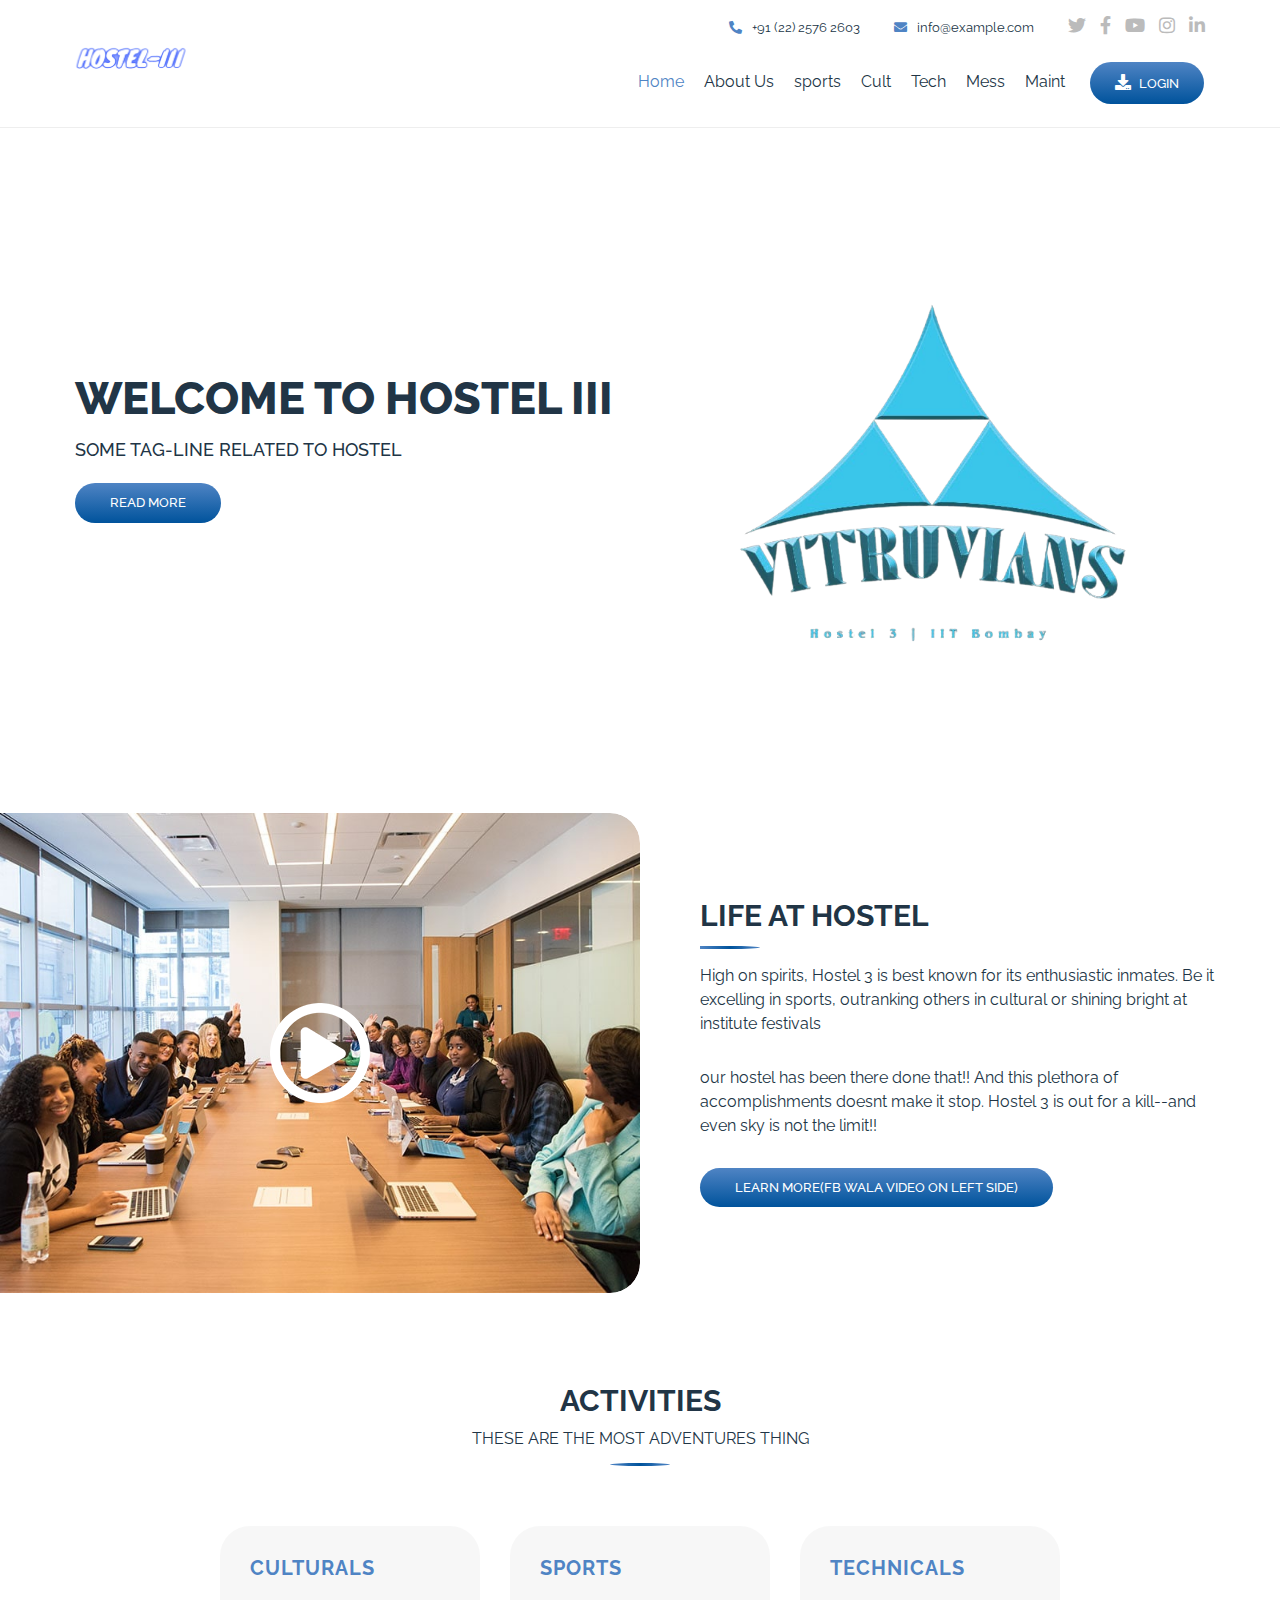
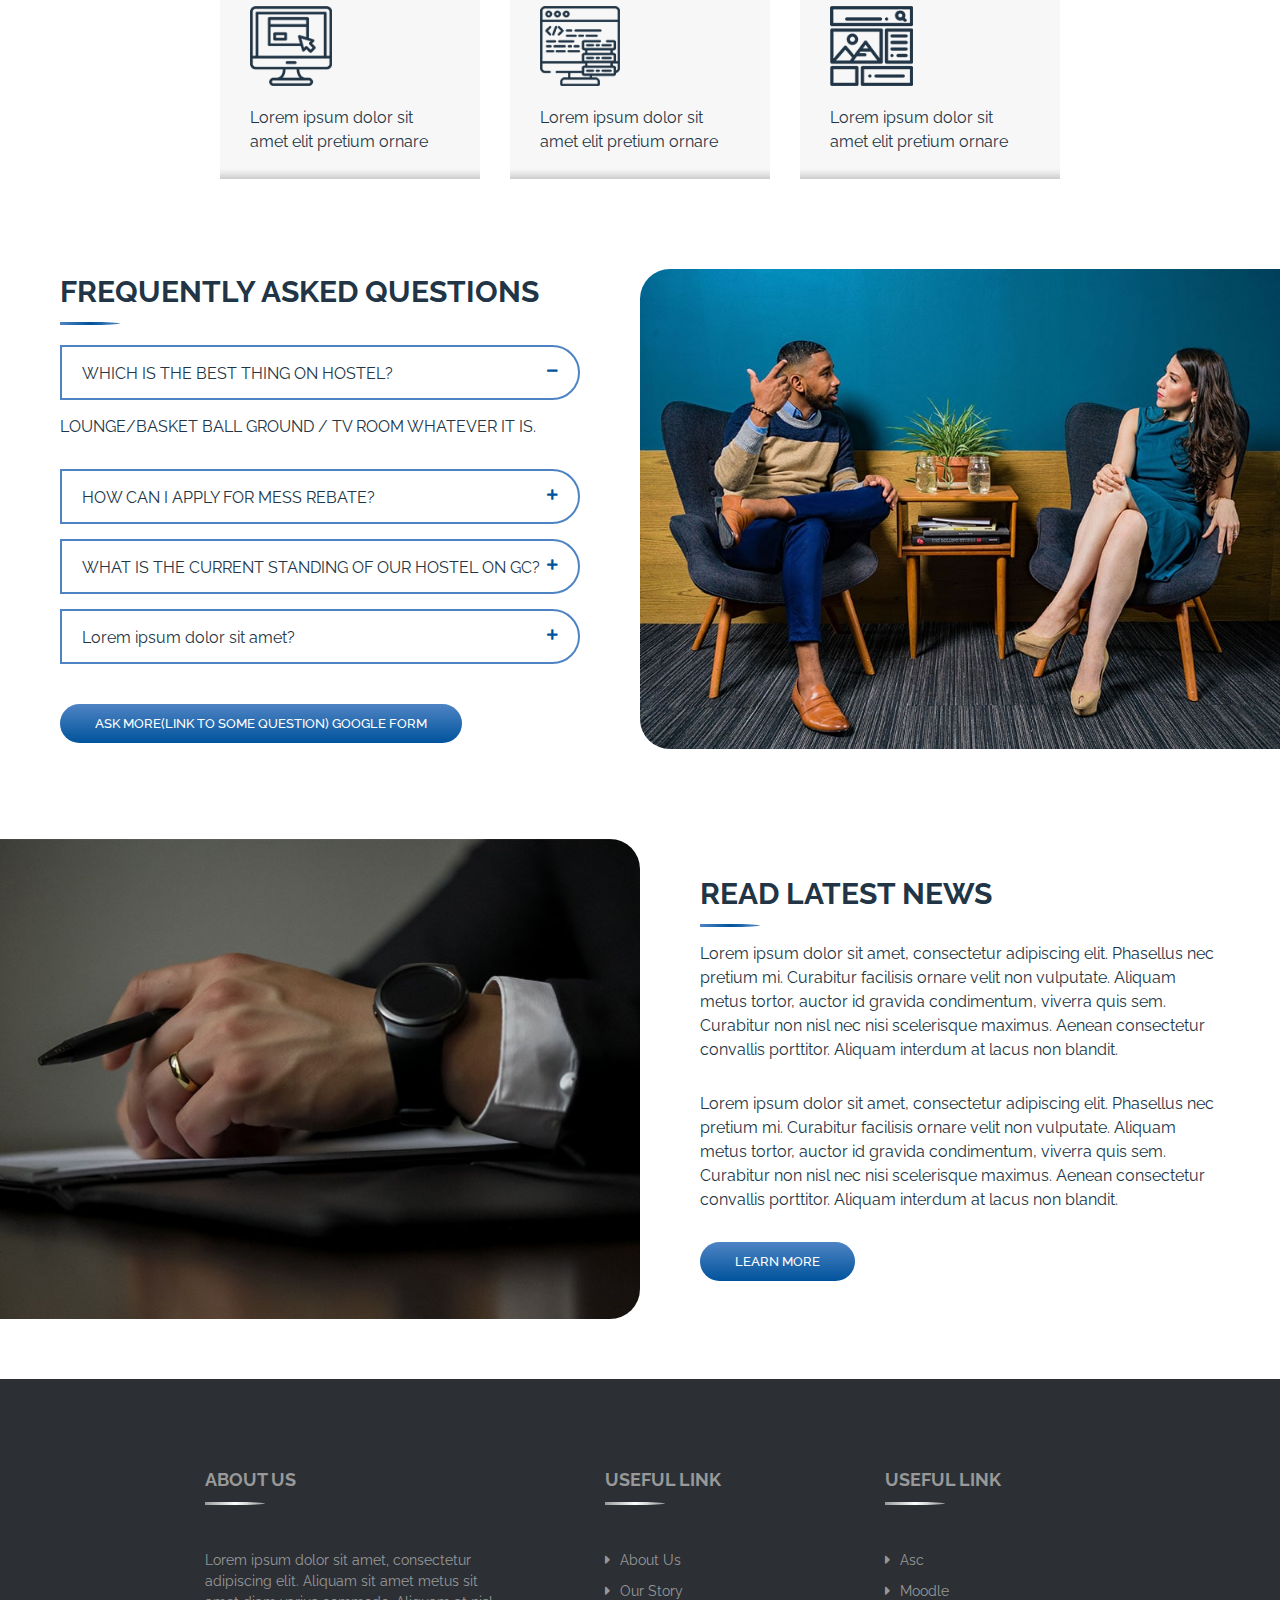
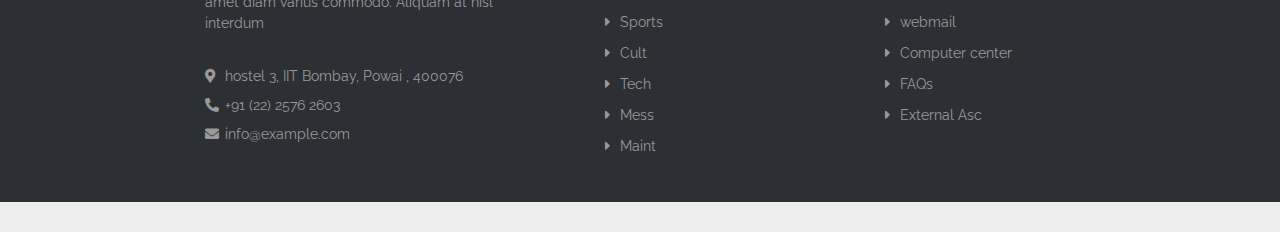
==== index.html @ 1cf7c374 "home+about+tech" ====
<!DOCTYPE html>
<html lang="en">
    <head>
        <meta charset="utf-8">
        <title>HOSTEL 3</title>
        <meta content="width=device-width, initial-scale=1.0" name="viewport">
        <meta content="Bootstrap Agency Template" name="keywords">
        <meta content="Bootstrap Agency Template" name="description">

        <!-- Favicon -->
        <link href="img/favicon.ico" rel="icon">

        <!-- Google Font -->
        <link href="https://fonts.googleapis.com/css2?family=Raleway:wght@100;200;300;400;500;600;700;800;900&display=swap" rel="stylesheet"> 
        
        <!-- CSS Libraries -->
        <link href="https://stackpath.bootstrapcdn.com/bootstrap/4.4.1/css/bootstrap.min.css" rel="stylesheet">
        <link href="https://cdnjs.cloudflare.com/ajax/libs/font-awesome/5.10.0/css/all.min.css" rel="stylesheet">
        <link href="lib/slick/slick.css" rel="stylesheet">
        <link href="libs/slick/slick-theme.css" rel="stylesheet">
        <link href="lib/lightbox/css/lightbox.min.css" rel="stylesheet">

        <!-- Template Stylesheet -->
        <link href="css/style.css" rel="stylesheet">
    </head>

    <body>
        <div class="wrapper">
            <!-- Header Start -->
            <div class="header">
                <div class="container-fluid">
                    <div class="row align-items-center">
                        <div class="col-lg-2">
                            <div class="brand">
                                <a href="index.html">
                                    <img src="img/logo1.png"  alt="Logo">
                                </a>
                            </div>
                        </div>
                        <div class="col-lg-10">
                            <div class="topbar">
                                <div class="topbar-col">
                                    <a href="tel:+012 345 67890"><i class="fa fa-phone-alt"></i>+91 (22) 2576 2603</a>
                                </div>
                                <div class="topbar-col">
                                    <a href="mailto:info@example.com"><i class="fa fa-envelope"></i>info@example.com</a>
                                </div>
                                <div class="topbar-col">
                                    <div class="topbar-social">
                                        <a href=""><i class="fab fa-twitter"></i></a>
                                        <a href=""><i class="fab fa-facebook-f"></i></a>
                                        <a href=""><i class="fab fa-youtube"></i></a>
                                        <a href=""><i class="fab fa-instagram"></i></a>
                                        <a href=""><i class="fab fa-linkedin-in"></i></a>
                                    </div>
                                </div>
                            </div>
                            <div class="navbar navbar-expand-lg bg-light navbar-light">
                                <a href="#" class="navbar-brand">MENU</a>
                                <button type="button" class="navbar-toggler" data-toggle="collapse" data-target="#navbarCollapse">
                                    <span class="navbar-toggler-icon"></span>
                                </button>

                                <div class="collapse navbar-collapse justify-content-between" id="navbarCollapse">
                                    <div class="navbar-nav ml-auto">
                                        <a href="index.html" class="nav-item nav-link active">Home</a>
                                        <a href="about.html" class="nav-item nav-link">About Us</a>
                                        <a href="#" class="nav-item nav-link">sports</a>
                                        <a href="#" class="nav-item nav-link">Cult</a>
                                        <a href="tech.html" class="nav-item nav-link">Tech</a>
                                        <a href="#" class="nav-item nav-link">Mess</a>
                                        <a href="#" class="nav-item nav-link">Maint</a>
                                        <a href="#" class="btn"><i class="fa fa-download"></i>Login </a>
                                    </div>
                                </div>
                            </div>
                        </div>
                    </div>
                </div>
            </div>
            <!-- Header End -->


            <!-- Hero Start -->
            <div class="hero">
                <div class="container-fluid">
                    <div class="row align-items-center">
                        <div class="col-md-6">
                            <h2>WELCOME TO HOSTEL III</h2>
                            <!-- <h2>span>HTML5</span VITRUBIANS</h2> -->
                            <p>SOME TAG-LINE RELATED TO  HOSTEL</p>
                            <a class="btn" href="https://htmlcodex.com/bootstrap-agency-template">READ MORE</a>
                        </div>
                        <div class="col-md-6">
                            <img src="img/H3-logo-removebg.png" alt="Image">
                        </div>
                    </div>
                </div>
            </div>
            <!-- Hero End -->
            
            <!-- About Start -->
            <div class="about">
                <div class="container-fluid">
                    <div class="row align-items-center">
                        <div class="col-md-6">
                            <div id="video-section">
                                <div class="youtube-player" data-id="jssO8-5qmag"></div>
                                
                                <script>
                                    document.addEventListener("DOMContentLoaded",
                                        function() {
                                            var div, n,
                                                v = document.getElementsByClassName("youtube-player");
                                            for (n = 0; n < v.length; n++) {
                                                div = document.createElement("div");
                                                div.setAttribute("data-id", v[n].dataset.id);
                                                div.innerHTML = labnolThumb(v[n].dataset.id);
                                                div.onclick = labnolIframe;
                                                v[n].appendChild(div);
                                            }
                                        });

                                    function labnolThumb(id) {
                                        var thumb = '<img src="img/poster.jpg">',
                                            play = '<div class="play"></div>';
                                        return thumb.replace("ID", id) + play;
                                    }

                                    function labnolIframe() {
                                        var iframe = document.createElement("iframe");
                                        var embed = "https://www.youtube.com/embed/ID?autoplay=1";
                                        iframe.setAttribute("src", embed.replace("ID", this.dataset.id));
                                        iframe.setAttribute("frameborder", "0");
                                        iframe.setAttribute("allowfullscreen", "1");
                                        this.parentNode.replaceChild(iframe, this);
                                    }
                                </script>
                            </div>
                        </div>
                        <div class="col-md-6">
                            <h2 class="section-title">LIFE AT HOSTEL </h2>
                            <p>
                                High on spirits, Hostel 3 is best known for its enthusiastic inmates. Be it excelling in sports, outranking others in cultural or shining bright at institute festivals<!-- Lorem ipsum dolor sit amet, consectetur adipiscing elit. Phasellus nec pretium mi. Curabitur facilisis ornare velit non vulputate. Aliquam metus tortor, auctor id gravida condimentum, viverra quis sem. Curabitur non nisl nec nisi scelerisque maximus. Aenean consectetur convallis porttitor. Aliquam interdum at lacus non blandit. -->
                            </p>
                            <p>
                                our hostel has been there done that!! And this plethora of accomplishments doesnt make it stop. Hostel 3 is out for a kill--and even sky is not the limit!!
                            </p>
                            <a class="btn" href="">Learn More(fb wala video on left side)</a>
                        </div>
                    </div>
                </div>
            </div>
            <!-- About End -->


            <!-- Service Start -->
            <div class="service">
                <div class="container-fluid">
                    <div class="section-header">
                        <h2>ACTIVITIES</h2>
                        <p>THESE ARE THE MOST ADVENTURES THING </p>
                    </div>
                    <div class="row" style="justify-content:center;">
                        <div class="col-lg-3 col-md-6">
                            <div class="service-item">
                                <h3><a href ="#">CULTURALS</a></h3>
                                <img src="img/icon-service-1.png" alt="Service">
                                <p>Lorem ipsum dolor sit amet elit pretium ornare</p>
                            </div>
                        </div>
                        <div class="col-lg-3 col-md-6">
                            <div class="service-item">
                                <h3><a href ="#">SPORTS</a></h3>
                                <img src="img/icon-service-2.png" alt="Service">
                                <p>Lorem ipsum dolor sit amet elit pretium ornare</p>
                            </div>
                        </div>
                        <div class="col-lg-3 col-md-6">
                            <div class="service-item">
                                <h3><a href ="tech.html">TECHNICALS</a></h3>
                                <img src="img/icon-service-3.png" alt="Service">
                                <p>Lorem ipsum dolor sit amet elit pretium ornare</p>
                            </div>
                        </div>
                        <!-- <div class="col-lg-3 col-md-6">
                            <div class="service-item">
                                <h3>Programming</h3>
                                <img src="img/icon-service-4.png" alt="Service">
                                <p>Lorem ipsum dolor sit amet elit pretium ornare</p>
                            </div>
                        </div>
                        <div class="col-lg-3 col-md-6">
                            <div class="service-item">
                                <h3>Graphic Design</h3>
                                <img src="img/icon-service-5.png" alt="Service">
                                <p>Lorem ipsum dolor sit amet elit pretium ornare</p>
                            </div>
                        </div>
                        <div class="col-lg-3 col-md-6">
                            <div class="service-item">
                                <h3>Video Editing</h3>
                                <img src="img/icon-service-6.png" alt="Service">
                                <p>Lorem ipsum dolor sit amet elit pretium ornare</p>
                            </div>
                        </div>
                        <div class="col-lg-3 col-md-6">
                            <div class="service-item">
                                <h3>SEO</h3>
                                <img src="img/icon-service-7.png" alt="Service">
                                <p>Lorem ipsum dolor sit amet elit pretium ornare</p>
                            </div>
                        </div>
                        <div class="col-lg-3 col-md-6">
                            <div class="service-item">
                                <h3>Online Marketing</h3>
                                <img src="img/icon-service-8.png" alt="Service">
                                <p>Lorem ipsum dolor sit amet elit pretium ornare</p>
                            </div>
                        </div> -->
                    </div>
                </div>
            </div>
            <!-- Service End -->


            <!-- FAQs Start -->
            <div class="faqs">
                <div class="container-fluid">
                    <div class="row align-items-center">
                        <div class="col-md-6">
                            <h2 class="section-title">Frequently Asked Questions</h2>
                            <div id="accordion">
                                <div class="card">
                                    <div class="card-header">
                                        <a class="card-link collapsed" data-toggle="collapse" href="#collapseOne" aria-expanded="true">
                                            WHICH IS THE BEST THING ON HOSTEL?
                                        </a>
                                    </div>
                                    <div id="collapseOne" class="collapse show" data-parent="#accordion">
                                        <div class="card-body">
                                            LOUNGE/BASKET BALL GROUND / TV ROOM WHATEVER IT IS.
                                        </div>
                                    </div>
                                </div>
                                <div class="card">
                                    <div class="card-header">
                                        <a class="card-link" data-toggle="collapse" href="#collapseTwo">
                                            HOW CAN I APPLY FOR MESS REBATE?
                                        </a>
                                    </div>
                                    <div id="collapseTwo" class="collapse" data-parent="#accordion">
                                        <div class="card-body">
                                            GO TO THE MESS REBATE PORTAL ON THE TOP RIGHT TAB RIGHT..... .
                                        </div>
                                    </div>
                                </div>
                                <div class="card">
                                    <div class="card-header">
                                        <a class="card-link" data-toggle="collapse" href="#collapseThree">
                                            WHAT IS THE CURRENT STANDING OF OUR HOSTEL ON GC?
                                        </a>
                                    </div>
                                    <div id="collapseThree" class="collapse" data-parent="#accordion">
                                        <div class="card-body">
                                            OBVIOUSLY, 1ST XD (HOPE SO)
                                        </div>
                                    </div>
                                </div>
                                <div class="card">
                                    <div class="card-header">
                                        <a class="card-link" data-toggle="collapse" href="#collapseFour">
                                            Lorem ipsum dolor sit amet?
                                        </a>
                                    </div>
                                    <div id="collapseFour" class="collapse" data-parent="#accordion">
                                        <div class="card-body">
                                            Lorem ipsum dolor sit amet, consectetur adipiscing elit. Phasellus nec pretium mi. Curabitur facilisis ornare velit non.
                                        </div>
                                    </div>
                                </div> 
                            </div>
                            <a class="btn" href="">Ask more(LINK TO SOME QUESTION) GOOGLE FORM</a>
                        </div>
                        <div class="col-md-6">
                            <img src="img/faqs.jpg" alt="Image">
                        </div>
                    </div>
                </div>
            </div>
            <!-- FAQs End -->
             

            <!-- Testimonial Start -->
            <!-- <div class="testimonial">
                <div class="container">
                    <div class="section-header">
                        <h2>Clients Review</h2>
                        <p>Lorem ipsum dolor sit amet, consectetur adipiscing elit. Phasellus nec pretium ornare velit non</p>
                    </div>
                    <div class="row">
                        <div class="col-12">
                            <div class="testimonial-slider-nav">
                                <div class="slider-nav"><img src="img/testimonial-1.jpg" alt="Testimonial"></div>
                                <div class="slider-nav"><img src="img/testimonial-2.jpg" alt="Testimonial"></div>
                                <div class="slider-nav"><img src="img/testimonial-3.jpg" alt="Testimonial"></div>
                                <div class="slider-nav"><img src="img/testimonial-4.jpg" alt="Testimonial"></div>
                                <div class="slider-nav"><img src="img/testimonial-1.jpg" alt="Testimonial"></div>
                                <div class="slider-nav"><img src="img/testimonial-2.jpg" alt="Testimonial"></div>
                                <div class="slider-nav"><img src="img/testimonial-3.jpg" alt="Testimonial"></div>
                                <div class="slider-nav"><img src="img/testimonial-4.jpg" alt="Testimonial"></div>
                            </div>
                        </div>
                    </div>
                    <div class="row">
                        <div class="col-12">
                            <div class="testimonial-slider">
                                <div class="slider-item">
                                    <h3>Customer Name</h3>
                                    <h4>profession</h4>
                                    <p>Lorem ipsum dolor sit amet, consectetur adipiscing elit. Phasellus nec pretium mi. Curabitur facilisis ornare velit non vulputate. Aliquam metus tortor, auctor id gravida condimentum, viverra quis sem. Curabitur non nisl nec nisi scelerisque maximus.</p>
                                </div>
                                <div class="slider-item">
                                    <h3>Customer Name</h3>
                                    <h4>profession</h4>
                                    <p>Lorem ipsum dolor sit amet, consectetur adipiscing elit. Phasellus nec pretium mi. Curabitur facilisis ornare velit non vulputate. Aliquam metus tortor, auctor id gravida condimentum, viverra quis sem. Curabitur non nisl nec nisi scelerisque maximus.</p>
                                </div>
                                <div class="slider-item">
                                    <h3>Customer Name</h3>
                                    <h4>profession</h4>
                                    <p>Lorem ipsum dolor sit amet, consectetur adipiscing elit. Phasellus nec pretium mi. Curabitur facilisis ornare velit non vulputate. Aliquam metus tortor, auctor id gravida condimentum, viverra quis sem. Curabitur non nisl nec nisi scelerisque maximus.</p>
                                </div>
                                <div class="slider-item">
                                    <h3>Customer Name</h3>
                                    <h4>profession</h4>
                                    <p>Lorem ipsum dolor sit amet, consectetur adipiscing elit. Phasellus nec pretium mi. Curabitur facilisis ornare velit non vulputate. Aliquam metus tortor, auctor id gravida condimentum, viverra quis sem. Curabitur non nisl nec nisi scelerisque maximus.</p>
                                </div>
                                <div class="slider-item">
                                    <h3>Customer Name</h3>
                                    <h4>profession</h4>
                                    <p>Lorem ipsum dolor sit amet, consectetur adipiscing elit. Phasellus nec pretium mi. Curabitur facilisis ornare velit non vulputate. Aliquam metus tortor, auctor id gravida condimentum, viverra quis sem. Curabitur non nisl nec nisi scelerisque maximus.</p>
                                </div>
                                <div class="slider-item">
                                    <h3>Customer Name</h3>
                                    <h4>profession</h4>
                                    <p>Lorem ipsum dolor sit amet, consectetur adipiscing elit. Phasellus nec pretium mi. Curabitur facilisis ornare velit non vulputate. Aliquam metus tortor, auctor id gravida condimentum, viverra quis sem. Curabitur non nisl nec nisi scelerisque maximus.</p>
                                </div>
                                <div class="slider-item">
                                    <h3>Customer Name</h3>
                                    <h4>profession</h4>
                                    <p>Lorem ipsum dolor sit amet, consectetur adipiscing elit. Phasellus nec pretium mi. Curabitur facilisis ornare velit non vulputate. Aliquam metus tortor, auctor id gravida condimentum, viverra quis sem. Curabitur non nisl nec nisi scelerisque maximus.</p>
                                </div>
                                <div class="slider-item">
                                    <h3>Customer Name</h3>
                                    <h4>profession</h4>
                                    <p>Lorem ipsum dolor sit amet, consectetur adipiscing elit. Phasellus nec pretium mi. Curabitur facilisis ornare velit non vulputate. Aliquam metus tortor, auctor id gravida condimentum, viverra quis sem. Curabitur non nisl nec nisi scelerisque maximus.</p>
                                </div>
                            </div>
                        </div>
                    </div>
                </div>
            </div> -->
            <!-- Testimonial End -->


            <!-- News Start -->
            <div class="news">
                <div class="container-fluid">
                    <div class="row align-items-center">
                        <div class="col-md-6">
                            <img src="img/news.jpg" alt="Image">
                        </div>
                        <div class="col-md-6">
                            <h2 class="section-title">Read Latest News</h2>
                            <p>
                                Lorem ipsum dolor sit amet, consectetur adipiscing elit. Phasellus nec pretium mi. Curabitur facilisis ornare velit non vulputate. Aliquam metus tortor, auctor id gravida condimentum, viverra quis sem. Curabitur non nisl nec nisi scelerisque maximus. Aenean consectetur convallis porttitor. Aliquam interdum at lacus non blandit.
                            </p>
                            <p>
                                Lorem ipsum dolor sit amet, consectetur adipiscing elit. Phasellus nec pretium mi. Curabitur facilisis ornare velit non vulputate. Aliquam metus tortor, auctor id gravida condimentum, viverra quis sem. Curabitur non nisl nec nisi scelerisque maximus. Aenean consectetur convallis porttitor. Aliquam interdum at lacus non blandit.
                            </p>
                            <a class="btn" href="">Learn More</a>
                        </div>
                    </div>
                </div>
            </div>
            <!-- News End -->


            <!-- Call to Action Start -->
            <!-- <div class="call-to-action">
                <div class="container">
                    <div class="row align-items-center">
                        <div class="col-md-9">
                            <h2>Get A Free HTML Template</h2>
                            <p>
                                Lorem ipsum dolor sit amet, consectetur adipiscing elit. Aliquam sit amet metus sit amet
                            </p>
                        </div>
                        <div class="col-md-3">
                            <a class="btn" href="https://htmlcodex.com/contact">Contact Us</a>
                        </div>
                    </div>
                </div>
            </div> -->
            <!-- Call to Action End -->


            <!-- Footer Start -->
            <div class="footer">
                <div class="container">
                    <div class="row">
                        <div class="col-md-5">
                            <div class="footer-about">
                                <h2>About Us</h2>
                                <p>
                                    Lorem ipsum dolor sit amet, consectetur adipiscing elit. Aliquam sit amet metus sit amet diam varius commodo. Aliquam at nisl interdum
                                </p>
                                <br>
                                <p><i class="fa fa-map-marker-alt"></i>hostel 3, IIT Bombay, Powai , 400076</p>
                                <p><i class="fa fa-phone-alt"></i>+91 (22) 2576 2603</p>
                                <p><i class="fa fa-envelope"></i>info@example.com</p>
                            </div>
                        </div>
                        <div class="col-md-7">
                            <div class="row">
                                <div class="col-md-6">
                                    <div class="footer-link">
                                        <h2>Useful Link</h2>
                                        <a href="">About Us</a>
                                        <a href="">Our Story</a>
                                        <a href="">Sports</a>
                                        <a href="">Cult</a>
                                        <a href="">Tech</a>
                                        <a href="">Mess</a>
                                        <a href="">Maint</a>
                                    </div>
                                </div>
                                <div class="col-md-6">
                                    <div class="footer-link">
                                        <h2>Useful Link</h2>
                                        <a href="">Asc</a>
                                        <a href="">Moodle</a>
                                        <a href="">webmail</a>
                                        <a href="">Computer center</a>
                                        <a href="">FAQs</a>
                                        <a href="">External Asc</a>
                                    </div>
                                </div>
                            </div>
                        </div>
                    </div>
                </div>
                
            </div>
            <!-- Footer End -->
        </div>

        <!-- JavaScript Libraries -->
        <script src="https://code.jquery.com/jquery-3.4.1.min.js"></script>
        <script src="https://stackpath.bootstrapcdn.com/bootstrap/4.4.1/js/bootstrap.bundle.min.js"></script>
        <script src="lib/slick/slick.min.js"></script>
        <script src="lib/isotope/isotope.pkgd.min.js"></script>
        <script src="lib/lightbox/js/lightbox.min.js"></script>

        <!-- Template Javascript -->
        <script src="js/main.js"></script>
    </body>
</html>
---- css/style.css ----
/*******************************/
/********* General CSS *********/
/*******************************/
body {
    color: #213546;
    background: #eeeeee;
    font-family: 'Raleway', sans-serif;
}

a {
    color: #4F84C4;
    transition: .3s;
}

a:hover,
a:active,
a:focus {
    color: #00539C;
    outline: none;
    text-decoration: none;
}

.btn:focus {
    box-shadow: none;
}

.wrapper {
    position: relative;
    width: 100%;
    max-width: 1366px;
    margin: 0 auto;
    background: #ffffff;
}

.container {
    max-width: 1050px;
}


/*******************************/
/********** Header CSS *********/
/*******************************/
.header {
    position: relative;
    width: 100%;
    padding: 15px 0;
    border-bottom: 1px solid #eeeeee;
}

@media (min-width: 1200px) {
    .header .container-fluid {
        padding-left: 60px;
        padding-right: 60px;
    }
}

.header .brand {
    position: relative;
}

.header .brand img {
    width: 100%;
    max-width: 150px;
    height: 100%;
    max-height: 100px;
}

.header .topbar {
    position: relative;
    text-align: right;
}

.header .topbar .topbar-col {
    display: inline-block;
    padding: 0 15px;
    margin-bottom: 15px;
}

.header .topbar-col a {
    color: #213546;
    font-size: 13px;
}

.header .topbar-col a i {
    margin-right: 10px;
    color: #4F84C4;
}

.header .topbar-social {
    position: relative;
}

.header .topbar-social a {
    display: inline-block;
}

.header .topbar-social a i {
    margin-right: 10px;
    font-size: 18px;
    color: #bbbbbb;
}

.header .topbar-social a:last-child i {
    margin: 0;
}

.header .topbar-social a:hover i {
    color: #4F84C4;
}

.header .dropdown-menu {
    margin-top: 0;
    border: 0;
    border-radius: 0;
    background: #bbbbbb;
}

.header .dropdown-menu a.active {
    color: #4F84C4;
}

@media (min-width: 992px) {
    .header .navbar {
        background: #ffffff !important;
    }
    
    .header .navbar-brand {
        display: none;
    }
    
    .header .navbar-light a.nav-link {
        position: relative;
        padding: 8px 10px;
        color: #213546;
        font-size: 16px;
        z-index: 1;
    }
    
    .header .navbar-light a.nav-link:hover,
    .header .navbar-light a.nav-link.active {
        color: #4F84C4;
    }
}

@media (max-width: 992px) {
    .header .brand {
        text-align: center;
        margin-bottom: 15px;
    }
    
    .header .topbar {
        text-align: center;
        margin-bottom: 15px;
    }
    
    .header .topbar .topbar-col {
        margin: 0;
    }
    
    .header .topbar .topbar-social {
        margin-top: 5px;
    }
    
    .header .navbar {
        background: #ffffff !important;
        border: 1px solid #eeeeee;
        z-index: 1;
    }
    
    .header a.nav-link {
        padding: 5px 0;
    }
    
    .header .dropdown-menu {
        box-shadow: none;
    }
}

.header .navbar .btn {
    position: relative;
    margin-left: 15px;
    padding: 12px 25px 10px 25px;
    font-size: 13px;
    font-weight: 500;
    text-transform: uppercase;
    color: #ffffff;
    border: none;
    border-radius: 30px;
    background: linear-gradient(#4F84C4, #00539C);
    transition: .5s;
}

.header .navbar .btn:hover {
    background: linear-gradient(#00539C, #4F84C4);
}

.header .navbar .btn i {
    font-size: 16px;
    margin-right: 8px;
}

@media (max-width: 992px) {
    .header .navbar .btn {
        margin: 15px 0 10px 0;
    }
}


/*******************************/
/******* Page Header CSS *******/
/*******************************/
.page-header {
    position: relative;
    margin-bottom: 45px;
    padding: 80px 0;
    text-align: center;
    background: linear-gradient(to right, #00539C, #4F84C4 50%);
}

.page-header h2 {
    color: #ffffff;
    font-size: 35px;
    font-weight: 700;
    text-transform: uppercase;
}

.page-header a {
    position: relative;
    padding: 0 12px;
    font-size: 16px;
    font-weight: 400;
    color: #ffffff;
}

.page-header a::after {
    position: absolute;
    content: "";
    width: 7px;
    height: 7px;
    top: 6.5px;
    right: -6px;
    border-radius: 7px;
    background: #ffffff;
}

.page-header a:last-child::after {
    display: none;
}


/*******************************/
/*********** Hero CSS **********/
/*******************************/
.hero {
    position: relative;
    width: 100%;
    padding: 45px 0;
}

@media (min-width: 768px) {
    .hero {
        padding: 45px 60px;
    }
}

.hero h2 {
    margin: 0;
    font-size: 45px;
    font-weight: 800;
}

.hero h2 span {
    color: #4F84C4;
}

.hero p {
    margin: 10px 0 20px 0;
    font-size: 18px;
    font-weight: 500;
}

.hero a.btn {
    position: relative;
    padding: 10px 35px;
    font-size: 13px;
    font-weight: 500;
    text-transform: uppercase;
    color: #ffffff;
    border: none;
    border-radius: 50px;
    background: linear-gradient(#4F84C4, #00539C);
    transition: .5s;
}

.hero a.btn:hover {
    background: linear-gradient(#00539C, #4F84C4);
}

.hero img {
    max-width: 100%;
    max-height: 600px;
}

@media (max-width: 767.98px) {
    .hero img {
        margin-top: 30px;
    }
}


/*******************************/
/******* Section Header ********/
/*******************************/
.section-header {
    position: relative;
    width: 100%;
    max-width: 550px;
    text-align: center;
    margin: 0 auto;
    margin-bottom: 60px;
    padding-bottom: 15px;
}

.section-header::after {
    position: absolute;
    content: "";
    width: 60px;
    height: 3px;
    left: calc(50% - 30px);
    bottom: 0;
    background: linear-gradient(to left, #4F84C4, #00539C, #4F84C4);
    border-radius: 100%;
}

.section-header h2 {
    font-size: 30px;
    font-weight: 700;
    text-transform: uppercase;
}

.section-header p {
    margin: 0;
    font-size: 16px;
    font-weight: 400;
    line-height: 24px;
}


/*******************************/
/********* Service CSS *********/
/*******************************/
.service {
    position: relative;
    width: 100%;
    padding: 45px 0 15px 0;
}

@media (min-width: 768px) {
    .service {
        padding: 45px 60px 15px 60px;
    }
}

.service .service-item {
    position: relative;
    width: 100%;
    padding: 25px 30px;
    background: linear-gradient(to bottom, rgba(0, 0, 0, .03) 96%, rgba(0, 0, 0, .1), rgba(0, 0, 0, .2));
    border-radius: 30px 30px 0 0;
    margin-bottom: 30px;
}

.service .service-item:hover {
    background: linear-gradient(to bottom, rgba(0, 0, 0, .03) 96%, rgba(0, 0, 0, .2), rgba(0, 0, 0, .4));
}

.service .service-item h3 {
    font-size: 20px;
    font-weight: 700;
    line-height: 35px;
    letter-spacing: 1px;
    margin-bottom: 20px;
}

.service .service-item img {
    height: 80px;
}

.service .service-item p {
    position: relative;
    margin: 20px 0 0 0;
    font-size: 16px;
}

.service .video-player {
    position: relative;
    padding-bottom: 41.7%;
    height: 0;
    overflow: hidden;
    max-width: 100%;
    background: #ffffff;
    margin: 30px 0 0 0;
    border-radius: 8px;
}

.service .video-player video {
    position: absolute;
    top: 0;
    left: 0;
    width: 100%;
    height: 100%;
    z-index: 100;
    background: #000000;
    z-index: -1;
}

.service .video-player img {
    position: absolute;
    display: block;
    left: 0;
    right: 0;
    top: 0;
    bottom: 0;
    margin: auto;
    width: 100%;
    border: none;
    height: auto;
    border-radius: 8px;
    filter: opacity(75%);
    -webkit-filter: opacity(75%);
    -webkit-transition: .4s all;
    -moz-transition: .4s all;
    transition: .4s all;
    z-index: 1;
}

.service .video-player:hover img {
    filter: opacity(100%);
    -webkit-filter: opacity(100%);
}

.service .video-player .play {
    height: 100px;
    width: 100px;
    left: 50%;
    top: 50%;
    margin-left: -50px;
    margin-top: -50px;
    position: absolute;
    background: url("../img/play.png") no-repeat;
    cursor: pointer;
    z-index: 2;
}

.service .video-player .play:hover {
    background: url("../img/play-hover.png") no-repeat;
}

@media (max-width: 575.98px) {   
    .service .video-player .play {
        height: 60px;
        width: 60px;
        left: 50%;
        top: 50%;
        margin-left: -30px;
        margin-top: -30px;
        background: url("../img/play-60.png") no-repeat;
    }
    
    .service .video-player .play:hover {
        background: url("../img/play-hover-60.png") no-repeat;
    }
}


/*******************************/
/******* Service Row CSS *******/
/*******************************/
.service-row {
    position: relative;
    width: 100%;
    padding: 45px 0;
    align-items: center;
}

.service-row .service-row-img {
    position: relative;
    width: 100%;
    padding: 0 30px;
    overflow: hidden;
}

.service-row .service-row-img img {
    max-width: 100%;
}

@media(max-width: 767.98px) {
    .service-row .service-row-img {
        margin-bottom: 30px;
    }
}

.service-row .service-row-text {
    position: relative;
    width: 100%;
    padding: 0 30px;
}

.service-row h2.section-title {
    position: relative;
    font-size: 30px;
    font-weight: 700;
    text-transform: uppercase;
    margin-bottom: 15px;
    padding-bottom: 15px;
}

.service-row h2.section-title::after {
    position: absolute;
    content: "";
    width: 60px;
    height: 3px;
    bottom: 0;
    left: 0;
    background: linear-gradient(to left, #4F84C4, #00539C, #4F84C4);
    border-radius: 0 100% 100% 0; 
}

.service-row p {
    font-size: 16px;
}

.service-row a.btn {
    margin-top: 15px;
    padding: 10px 35px;
    font-size: 13px;
    font-weight: 500;
    text-transform: uppercase;
    color: #ffffff;
    border: none;
    border-radius: 50px;
    background: linear-gradient(#4F84C4, #00539C);
    transition: .5s;
}

.service-row a.btn:hover {
    background: linear-gradient(#00539C, #4F84C4);
}

.service-row .service-row-col .col-sm-6 {
    display: flex;
    align-items: center;
    margin-top: 10px;
    margin-bottom: 15px;
}

.service-row .service-row-col-icon {
    width: 40px;
    height: 40px;
    margin-right: 15px;
    padding: 8px 0;
    text-align: center;
    color: #ffffff;
    background: #4F84C4;
}

.service-row .service-row-col-text {
    width: calc(100% - 55px);
}

.service-row .service-row-col-text h3 {
    font-size: 13px;
    font-weight: 400;
    margin-bottom: 3px;
}

.service-row .service-row-col-text p {
    margin: 0;
    font-size: 10px;
    font-weight: 400;
}

@media (max-width: 768px) {
    .service-row .service-row-img,
    .service-row .service-row-text {
        padding: 0;
    }
}


/*******************************/
/********** About CSS **********/
/*******************************/
.about {
    position: relative;
    width: 100%;
    padding: 45px 0;
}

@media (min-width: 768px) {
    .about .container-fluid {
        padding: 0;
    }
    
    .about .row {
        margin: 0;
    }
    
    .about .col-md-6:first-child {
        padding: 0;
    }
    
    .about .col-md-6:last-child {
        padding: 0 60px;
    }
}

.about h2.section-title {
    position: relative;
    font-size: 30px;
    font-weight: 700;
    text-transform: uppercase;
    margin-bottom: 15px;
    padding-bottom: 15px;
}

.about h2.section-title::after {
    position: absolute;
    content: "";
    width: 60px;
    height: 3px;
    bottom: 0;
    left: 0;
    background: linear-gradient(to left, #4F84C4, #00539C, #4F84C4);
    border-radius: 0 100% 100% 0;
}

.about p {
    color: #213546;
    font-size: 16px;
    margin-bottom: 30px;
}

.about a.btn {
    padding: 10px 35px;
    font-size: 13px;
    font-weight: 500;
    text-transform: uppercase;
    color: #ffffff;
    border: none;
    border-radius: 50px;
    background: linear-gradient(#4F84C4, #00539C);
    transition: .5s;
}

.about a.btn:hover {
    background: linear-gradient(#00539C, #4F84C4);
}

.about img {
    max-width: 100%;
    border-radius: 0 30px 30px 0;
}

@media(max-width: 767.98px) {
    .about img {
        margin-bottom: 30px;
        border-radius: 30px 30px 0 0;
    }
}

.about .youtube-player {
    position: relative;
    padding-bottom: 75%;
    height: 0;
    overflow: hidden;
    max-width: 100%;
    background: #ffffff;
    margin: 0;
    border-radius: 0 30px 30px 0;
}

@media (max-width: 991.98px) {
    .about .youtube-player {
        padding-bottom: 50%;
    }
}

@media (max-width: 767.98px) {
    .about .youtube-player {
        padding-bottom: 56.23%;
        margin-bottom: 30px;
        border-radius: 30px 30px 0 0;
    }
}

.about .youtube-player iframe {
    position: absolute;
    top: 0;
    left: 0;
    width: 100%;
    height: 100%;
    z-index: 100;
    background: transparent;
}

.about .youtube-player img {
    bottom: 0;
    display: block;
    left: 0;
    margin: auto;
    max-width: 100%;
    width: 100%;
    position: absolute;
    right: 0;
    top: 0;
    border: none;
    height: auto;
    cursor: pointer;
    -webkit-filter: brightness(100%);
    -webkit-transition: .4s all;
    -moz-transition: .4s all;
    transition: .4s all;
}

.about .youtube-player img:hover {
    -webkit-filter: brightness(90%);
}

.about .youtube-player .play {
    height: 100px;
    width: 100px;
    left: 50%;
    top: 50%;
    margin-left: -50px;
    margin-top: -50px;
    position: absolute;
    background: url("../img/play.png") no-repeat;
    cursor: pointer;
}

.about .youtube-player .play:hover {
    background: url("../img/play-hover.png") no-repeat;
}

@media (max-width: 575.98px) {   
    .about .youtube-player .play {
        height: 60px;
        width: 60px;
        left: 50%;
        top: 50%;
        margin-left: -30px;
        margin-top: -30px;
        background: url("../img/play-60.png") no-repeat;
    }
    
    .about .youtube-player .play:hover {
        background: url("../img/play-hover-60.png") no-repeat;
    }
}


/*******************************/
/*********** FAQs CSS **********/
/*******************************/
.faqs {
    position: relative;
    width: 100%;
    padding: 45px 0;
}

@media (min-width: 768px) {
    .faqs .container-fluid {
        padding: 0;
    }
    
    .faqs .row {
        margin: 0;
    }
    
    .faqs .col-md-6:first-child {
        padding: 0 60px;
    }
    
    .faqs .col-md-6:last-child {
        padding: 0;
    }
}

.faqs h2.section-title {
    position: relative;
    font-size: 30px;
    font-weight: 700;
    text-transform: uppercase;
    margin-bottom: 20px;
    padding-bottom: 15px;
}

.faqs h2.section-title::after {
    position: absolute;
    content: "";
    width: 60px;
    height: 3px;
    bottom: 0;
    left: 0;
    background: linear-gradient(to left, #4F84C4, #00539C, #4F84C4);
    border-radius: 0 100% 100% 0;
}

.faqs .card {
    margin-bottom: 15px;
    border: none;
    border-radius: 0;
}

.faqs .card:last-child {
    margin-bottom: 0;
}

.faqs .card-header {
    padding: 0;
    border: none;
    background: #ffffff;
}

.faqs .card-header a {
    display: block;
    width: 100%;
    padding: 15px 20px 12px 20px;
    color: #213546;
    font-size: 16px;
    font-weight: 400;
    background: #ffffff;
    border: 2px solid #4F84C4;
    border-radius: 0 30px 30px 0;
}

.faqs .card-header [data-toggle="collapse"]:after {
    font-family: 'font Awesome 5 Free';
    content: "\f067";
    float: right;
    color: #00539C;
    font-size: 12px;
    font-weight: 900;
    transition: .3s;
}

.faqs .card-header [data-toggle="collapse"][aria-expanded="true"]:after {
    font-family: 'font Awesome 5 Free';
    content: "\f068";
    float: right;
    color: #00539C;
    font-size: 12px;
    font-weight: 900;
    transition: .3s;
}

.faqs .card-body {
    padding: 15px 0;
    font-size: 16px;
    font-weight: 400;
    border: none;
    background: #ffffff;
}

.faqs a.btn {
    margin-top: 40px;
    padding: 10px 35px;
    font-size: 13px;
    font-weight: 500;
    text-transform: uppercase;
    color: #ffffff;
    border: none;
    border-radius: 50px;
    background: linear-gradient(#4F84C4, #00539C);
    transition: .5s;
}

.faqs a.btn:hover {
    background: linear-gradient(#00539C, #4F84C4);
}

.faqs img {
    max-width: 100%;
    border-radius: 30px 0 0 30px;
}

@media (max-width: 767.98px) {
    .faqs img {
        margin-top: 30px;
        border-radius: 0 0 30px 30px;
    }
}


/*******************************/
/******* Testimonial CSS *******/
/*******************************/
.testimonial {
    position: relative;
    width: 100%;
    padding: 45px 0;
    text-align: center;
}

.testimonial .container {
    max-width: 960px;
}

.about-page .testimonial {
    padding-bottom: 90px;
}

.testimonial .testimonial-slider-nav {
    position: relative;
    width: 300px;
    margin: 0 auto;
}

.testimonial .testimonial-slider-nav .slick-slide {
    position: relative;
    opacity: 0;
    transition: .5s;
}

.testimonial .testimonial-slider-nav .slick-active {
    opacity: 1;
    transform: scale(1.3);
}

.testimonial .testimonial-slider-nav .slick-center {
    transform: scale(2);
    z-index: 1;
}

.testimonial .testimonial-slider-nav .slick-slide img {
    position: relative;
    display: block;
    margin-top: 37px;
    width: 100%;
    height: auto;
    border-radius: 100px;
}

.testimonial .testimonial-slider-nav .slick-center img {
    border: 5px solid #ffffff;
}

.testimonial .testimonial-slider {
    position: relative;
    margin-top: 15px;
    padding-top: 50px;
}

.testimonial .testimonial-slider::before {
    position: absolute;
    content: "";
    width: 60px;
    height: 50px;
    top: 0;
    left: calc(50% - 30px);
    background: url(../img/quote.png) top center no-repeat;
}

.testimonial .testimonial-slider h3 {
    font-size: 20px;
    font-weight: 700;
}

.testimonial .testimonial-slider h4 {
    font-size: 14px;
}

.testimonial .testimonial-slider p {
    font-size: 18px;
    font-style: italic;
    margin: 0;
}


/*******************************/
/*********** News CSS **********/
/*******************************/
.news {
    position: relative;
    width: 100%;
    padding: 45px 0 60px 0;
}

@media (min-width: 768px) {
    .news .container-fluid {
        padding: 0;
    }
    
    .news .row {
        margin: 0;
    }
    
    .news .col-md-6:first-child {
        padding: 0;
    }
    
    .news .col-md-6:last-child {
        padding: 0 60px;
    }
}

.news h2.section-title {
    position: relative;
    font-size: 30px;
    font-weight: 700;
    text-transform: uppercase;
    margin-bottom: 15px;
    padding-bottom: 15px;
}

.news h2.section-title::after {
    position: absolute;
    content: "";
    width: 60px;
    height: 3px;
    bottom: 0;
    left: 0;
    background: linear-gradient(to left, #4F84C4, #00539C, #4F84C4);
    border-radius: 0 100% 100% 0; 
}

.news p {
    font-size: 16px;
    margin-bottom: 30px;
}

.news a.btn {
    padding: 10px 35px;
    font-size: 13px;
    font-weight: 500;
    text-transform: uppercase;
    color: #ffffff;
    border: none;
    border-radius: 50px;
    background: linear-gradient(#4F84C4, #00539C);
    transition: .5s;
}

.news a.btn:hover {
    background: linear-gradient(#00539C, #4F84C4);
}

.news img {
    max-width: 100%;
    border-radius: 0 30px 30px 0;
}

@media (max-width: 767.98px) {
    .news img {
        margin-bottom: 30px;
        border-radius: 30px 30px 0 0;
    }
}


/*******************************/
/******* Call to Action ********/
/*******************************/
.call-to-action {
    position: relative;
    padding: 50px 0;
    background: linear-gradient(to right, #00539C, #4F84C4 50%);
}

.service-page .call-to-action {
    margin-top: 45px;
}

.call-to-action h2 {
    color: #ffffff;
    font-size: 35px;
    font-weight: 600;
    text-transform: uppercase;
}

.call-to-action p {
    margin: 0;
    color: #ffffff;
    font-size: 16px;
    font-weight: 400;
}

.call-to-action a {
    float: right;
    padding: 10px 50px;
    font-size: 13px;
    font-weight: 600;
    text-transform: uppercase;
    color: #2c3035;
    background: #ffffff;
    border-radius: 30px;
}

@media (max-width: 768px) {
    .call-to-action a {
        float: left;
        margin-top: 30px;
    }
}


/*******************************/
/********** Story CSS **********/
/*******************************/
.story {
    position: relative;
    width: 100%;
    padding: 45px 0 15px 0;
}

@media(min-width: 768px) {
    .story {
        padding: 45px 60px 15px 60px;
    }
}

.story .story-container {
    position: relative;
    width: 100%;
}

.story .story-end,
.story .story-start,
.story .story-year {
    position: relative;
    width: 100%;
    text-align: center;
    z-index: 1;
}

.story .story-end p,
.story .story-start p,
.story .story-year p {
    display: inline-block;
    width: 80px;
    height: 80px;
    margin: 0;
    padding: 30px 0;
    text-align: center;
    background: linear-gradient(#4F84C4, #00539C);
    border-radius: 100px;
    box-shadow: 0 0 5px rgba(0, 0, 0, .4);
    color: #ffffff;
    font-size: 14px;
    text-transform: uppercase;
}

.story .story-year {
    margin: 30px 0;
}

.story .story-continue {
    position: relative;
    width: 100%;
    padding: 60px 0;
}

.story .story-continue::after {
    position: absolute;
    content: "";
    width: 1px;
    height: 100%;
    top: 0;
    left: 50%;
    margin-left: -1px;
    background: #4F84C4;
}

.story .row.story-left,
.story .row.story-right .story-date {
    text-align: right;
}

.story .row.story-right,
.story .row.story-left .story-date {
    text-align: left;
}

.story .story-date {
    font-size: 14px;
    font-weight: 600;
    margin: 41px 0 0 0;
}

.story .story-date::after {
    content: '';
    display: block;
    position: absolute;
    width: 14px;
    height: 14px;
    top: 45px;
    background: linear-gradient(#4F84C4, #00539C);
    box-shadow: 0 0 5px rgba(0, 0, 0, .4);
    border-radius: 15px;
    z-index: 1;
}

.story .row.story-left .story-date::after {
    left: -7px;
}

.story .row.story-right .story-date::after {
    right: -7px;
}

.story .story-box,
.story .story-launch {
    position: relative;
    display: inline-block;
    margin: 15px;
    padding: 20px;
    border: 1px solid #dddddd;
    border-radius: 6px;
    background: #ffffff;
}

.story .story-launch {
    width: 100%;
    margin: 15px 0;
    padding: 0;
    border: none;
    text-align: center;
    background: transparent;
}

.story .story-box::after,
.story .story-box::before {
    content: '';
    display: block;
    position: absolute;
    width: 0;
    height: 0;
    border-style: solid;
}

.story .row.story-left .story-box::after,
.story .row.story-left .story-box::before {
    left: 100%;
}

.story .row.story-right .story-box::after,
.story .row.story-right .story-box::before {
    right: 100%;
}

.story .story-launch .story-box::after,
.story .story-launch .story-box::before {
    left: 50%;
    margin-left: -10px;
}

.story .story-box::after {
    top: 26px;
    border-color: transparent transparent transparent #ffffff;
    border-width: 10px;
}

.story .story-box::before {
    top: 25px;
    border-color: transparent transparent transparent #dddddd;
    border-width: 11px;
}

.story .row.story-right .story-box::after {
    border-color: transparent #ffffff transparent transparent;
}

.story .row.story-right .story-box::before {
    border-color: transparent #dddddd transparent transparent;
}

.story .story-launch .story-box::after {
    top: -20px;
    border-color: transparent transparent #dddddd transparent;
}

.story .story-launch .story-box::before {
    top: -19px;
    border-color: transparent transparent #ffffff transparent;
    border-width: 10px;
    z-index: 1;
}

.story .story-box .story-icon {
    position: relative;
    width: 40px;
    height: auto;
    float: left;
}

.story .story-icon i {
    font-size: 25px;
    color: #4F84C4;
}

.story .story-icon img {
    width: 25px;
}

.story .story-box .story-text {
    position: relative;
    width: calc(100% - 40px);
    float: left;
}

.story .story-launch .story-text {
    width: 100%;
}

.story .story-text h3 {
    font-size: 16px;
    font-weight: 600;
    margin-bottom: 3px;
}

.story .story-text p {
    font-size: 14px;
    font-weight: 400;
    margin-bottom: 0;
}

@media (max-width: 768px) {
    .story .story-continue::after {
        left: 40px;
    }
    
    .story .story-end,
    .story .story-start,
    .story .story-year,
    .story .row.story-left,
    .story .row.story-right .story-date,
    .story .row.story-right,
    .story .row.story-left .story-date,
    .story .story-launch {
        text-align: left;
    }
    
    .story .row.story-left .story-date::after,
    .story .row.story-right .story-date::after {
        left: 47px;
    }
    
    .story .story-box,
    .story .row.story-right .story-date,
    .story .row.story-left .story-date {
        margin-left: 55px;
    }
    
    .story .story-launch .story-box {
        margin-left: 0;
    }
    
    .story .row.story-left .story-box::after {
        left: -20px;
        border-color: transparent #ffffff transparent transparent;
    }

    .story .row.story-left .story-box::before {
        left: -22px;
        border-color: transparent #dddddd transparent transparent;
    }
    
    .story .story-launch .story-box::after,
    .story .story-launch .story-box::before {
        left: 30px;
        margin-left: 0;
    }
}


/*******************************/
/*********** Team CSS **********/
/*******************************/
.team {
    position: relative;
    width: 100%;
    padding: 45px 0 60px 0;
}

@media (min-width: 768px) {
    .team {
        padding: 45px 60px 60px 60px;
    }
}


.team .team-item {
    position: relative;
    width: 100%;
    margin-bottom: 30px;
    padding: 30px;
    background: rgba(0, 0, 0, .05);
    border-radius: 300px 300px 5px 5px;
}

.team .team-img {
    position: relative;
    width: 100%;
    overflow: hidden;
}

.team .team-img img {
    width: 100%;
    border-radius: 300px;
}

.team .team-text {
    position: relative;
    width: 100%;
    text-align: center;
    margin-top: 30px;
}

.team .team-text h3 {
    margin: 0;
    font-size: 16px;
    font-weight: 600;
}

.team .team-text p {
    font-size: 14px;
    font-weight: 400;
    margin: 0;
}

.team .team-social {
    position: absolute;
    width: 100%;
    height: 100%;
    top: 0;
    left: 0;
    padding: 30px 20px;
    display: flex;
    align-items: flex-end;
    justify-content: center;
    background: rgba(79, 132, 196, .92);
    border-radius: 300px 300px 5px 5px;
    opacity: 0;
    transition: .5s;
}

.team .team-item:hover .team-social {
    opacity: 1;
}

.team .team-social a {
    color: #ffffff;
    font-size: 22px;
    padding: 0 10px;
}


/*******************************/
/******** Portfolio CSS ********/
/*******************************/
.portfolio {
    position: relative;
    padding: 45px 0;
    background: #ffffff;
}

.portfolio #portfolio-flters {
    padding: 0;
    margin: -15px 0 25px 0;
    list-style: none;
    font-size: 0;
    text-align: center;
}

.portfolio #portfolio-flters li,
.portfolio .load-more .btn {
    cursor: pointer;
    display: inline-block;
    margin: 5px;
    padding: 10px 25px;
    color: #ffffff;
    font-size: 14px;
    text-transform: uppercase;
    border-radius: 30px;
    background: linear-gradient(#4F84C4, #00539C);
    border: 1px solid #4F84C4;
    transition: .5s;
}

.portfolio #portfolio-flters li:hover,
.portfolio #portfolio-flters li.filter-active {
    background: #ffffff;
    color: #213546;
}

.portfolio .load-more {
    text-align: center;
}

.portfolio .load-more .btn {
    margin: 25px 0;
    padding: 15px 40px;
    transition: .5s;
}

.portfolio .load-more .btn:hover {
    background: linear-gradient(#00539C, #4F84C4);
}

.portfolio .portfolio-item {
    position: relative;
    height: 280px;
    margin-bottom: 30px;
    border-radius: 8px;
    overflow: hidden;
}

.portfolio .portfolio-item figure {
    background: #ffffff;
    overflow: hidden;
    height: 280px;
    position: relative;
    border-radius: 30px 30px 0 0;
    margin: 0; 
}

.portfolio .portfolio-item figure img {
    width: 100%; 
    height: 100%; 
    object-fit: cover;
    border-radius: 8px;
}

.portfolio .portfolio-item figure:hover img {
    opacity: 0.3;
    transition: 0.3s;
}

.portfolio .portfolio-item figure .link-preview,
.portfolio .portfolio-item figure .link-details {
    position: absolute;
    display: inline-block;
    opacity: 0;
    line-height: 1;
    text-align: center;
    width: 45px;
    height: 35px;
    border-radius: 6px;
    background: linear-gradient(#4F84C4, #00539C);
    transition: 0.5s;
}

.portfolio .portfolio-item figure .link-preview i,
.portfolio .portfolio-item figure .link-details i {
    color: #ffffff;
    padding-top: 9px;
    font-size: 16px;
}

.portfolio .portfolio-item figure .link-preview:hover,
.portfolio .portfolio-item figure .link-details:hover {
    background: linear-gradient(#00539C, #4F84C4);
}

.portfolio .portfolio-item figure .link-preview:hover i,
.portfolio .portfolio-item figure .link-details:hover i {
    color: #ffffff;
}

.portfolio .portfolio-item figure .link-preview {
    top: 50%;
    left: calc(50% - 61px);
}

.portfolio .portfolio-item figure .link-details {
    top: 50%;
    right: calc(50% - 61px);
}

.portfolio .portfolio-item figure:hover .link-preview {
    opacity: 1;
    top: calc(50% - 50px);
}

.portfolio .portfolio-item figure:hover .link-details {
    opacity: 1;
    top: calc(50% - 50px);
}

.portfolio .portfolio-item figure .portfolio-title {
    position: absolute;
    margin: 0;
    width: 100%;
    left: 0;
    right: 0;
    bottom: 0;
    padding: 20px;
    text-align: center;
    color: #ffffff;
    font-size: 14px;
    font-weight: 500;
    text-transform: uppercase;
    background: rgba(79, 132, 196, .8);
    border-radius: 0;
}

.portfolio .portfolio-item figure .portfolio-title:hover {
    text-decoration: none;
}


/*******************************/
/********* Contact CSS *********/
/*******************************/
.contact {
    position: relative;
    width: 100%;
    padding: 45px 0;
}

.contact h2.section-title {
    position: relative;
    font-size: 30px;
    font-weight: 700;
    text-transform: uppercase;
    margin-bottom: 45px;
    padding-bottom: 15px;
}

.contact h2.section-title::after {
    position: absolute;
    content: "";
    width: 60px;
    height: 3px;
    bottom: 0;
    left: 0;
    background: linear-gradient(to left, #4F84C4, #00539C, #4F84C4);
    border-radius: 0 100% 100% 0;
}

.contact .contact-info {
    position: relative;
    width: 100%;
    margin-bottom: 45px;
}

.contact .contact-info iframe {
    width: 100%;
    height: 300px;
    margin-bottom: 30px;
    border-radius: 10px;
}

.contact .contact-info h3 {
    color: #3f4b5a;
    font-size: 18px;
    font-weight: 600;
    margin-bottom: 20px;
}

.contact .contact-info h3 span {
    font-weight: 400;
    padding-left: 5px;
}

.contact .contact-info p {
    color: #3f4b5a;
    font-size: 16px;
    font-weight: 400;
    margin-bottom: 20px;
}

.contact .editor-info {
    position: relative;
    width: 100%;
    margin-bottom: 45px;
}

@media (min-width: 992px) {
    .contact .editor-info {
        padding-left: 30px;
    }
}

.contact .editor-item {
    display: flex;
    align-items: center;
    margin-bottom: 30px;
    padding-bottom: 30px;
    border-bottom: 1px solid #dddddd;
}

.contact .editor-item:last-child {
    margin: 0;
    padding: 0;
    border: none;
}

.contact .editor-img {
    width: 120px;
    height: 120px;
    margin-right: 20px;
}

.contact .editor-img img {
    width: 100%;
    height: auto;
    object-fit: cover;
    border-radius: 10px;
}

.contact .editor-text {
    width: auto;
}

.contact .editor-text h3 {
    font-size: 18px;
    font-weight: 600;
    text-transform: uppercase;
}

.contact .editor-text a {
    font-size: 16px;
    font-weight: 500;
    text-transform: uppercase;
    letter-spacing: 1px;
    margin: 0;
}


/*******************************/
/******* Single Page CSS *******/
/*******************************/
.single {
    position: relative;
    width: 100%;
    padding: 45px 0 65px 0;
}

.single h2.section-title {
    position: relative;
    font-size: 30px;
    font-weight: 700;
    text-transform: uppercase;
    margin-bottom: 45px;
    padding-bottom: 15px;
}

.single h2.section-title::after {
    position: absolute;
    content: "";
    width: 60px;
    height: 3px;
    bottom: 0;
    left: 0;
    background: linear-gradient(to left, #4F84C4, #00539C, #4F84C4);
    border-radius: 0 100% 100% 0; 
}

.single h3 {
    font-size: 22px;
    font-weight: 600;
    margin-bottom: 25px;
}

.single p {
    font-size: 18px;
    font-weight: 400;
    margin-bottom: 25px;
}

.single .table,
.single .list-group {
    margin-bottom: 30px;
}


/*******************************/
/********* Footer CSS **********/
/*******************************/
.footer {
    position: relative;
    padding-top: 90px;
    background: #2c3035;
}

.footer .footer-about,
.footer .footer-link {
    position: relative;
    margin-bottom: 45px;
}

@media(min-width: 992px) {
    .footer .container:first-child {
        max-width: 960px;
        margin-bottom: 30px;
    }
    
    .footer .footer-about,
    .footer .footer-link {
        padding: 0 30px;
    }
}

.footer .footer-about h2,
.footer .footer-link h2 {
    position: relative;
    margin-bottom: 45px;
    padding-bottom: 15px;
    font-size: 18px;
    font-weight: 700;
    text-transform: uppercase;
    color: #999999;
}

.footer .footer-about h2::after,
.footer .footer-link h2::after{
    position: absolute;
    content: "";
    width: 60px;
    height: 3px;
    bottom: 0;
    left: 0;
    background: linear-gradient(to left, #999999, #ffffff, #999999);
    border-radius: 0 100% 100% 0; 
}

.footer .footer-about p {
    margin-bottom: 8px;
    font-size: 14px;
    color: #999999;
}

.footer .footer-about p i {
    width: 20px;
}

.footer .footer-link a {
    display: block;
    margin-bottom: 10px;
    font-size: 14px;
    color: #999999;
    
}

.footer .footer-link a::before {
    position: relative;
    content: "\f0da";
    font-family: "Font Awesome 5 Free";
    font-weight: 900;
    margin-right: 10px;
}

.footer .footer-link a:hover {
    color: #ffffff;
}

.footer .copyright {
    padding: 15px;
    border-top: 1px solid #3b3e43;
}

.footer .copyright p {
    margin: 0;
    font-size: 14px;
    color: #999999;
}

.footer .copyright .col-md-6:last-child p {
    text-align: right;
}

.footer .copyright p a {
    color: #999999;
}

.footer .copyright p a:hover {
    color: #ffffff;
}

@media (max-width: 768px) {
    .footer .copyright p,
    .footer .copyright .col-md-6:last-child p {
        margin: 5px 0;
        text-align: center;
    }
}
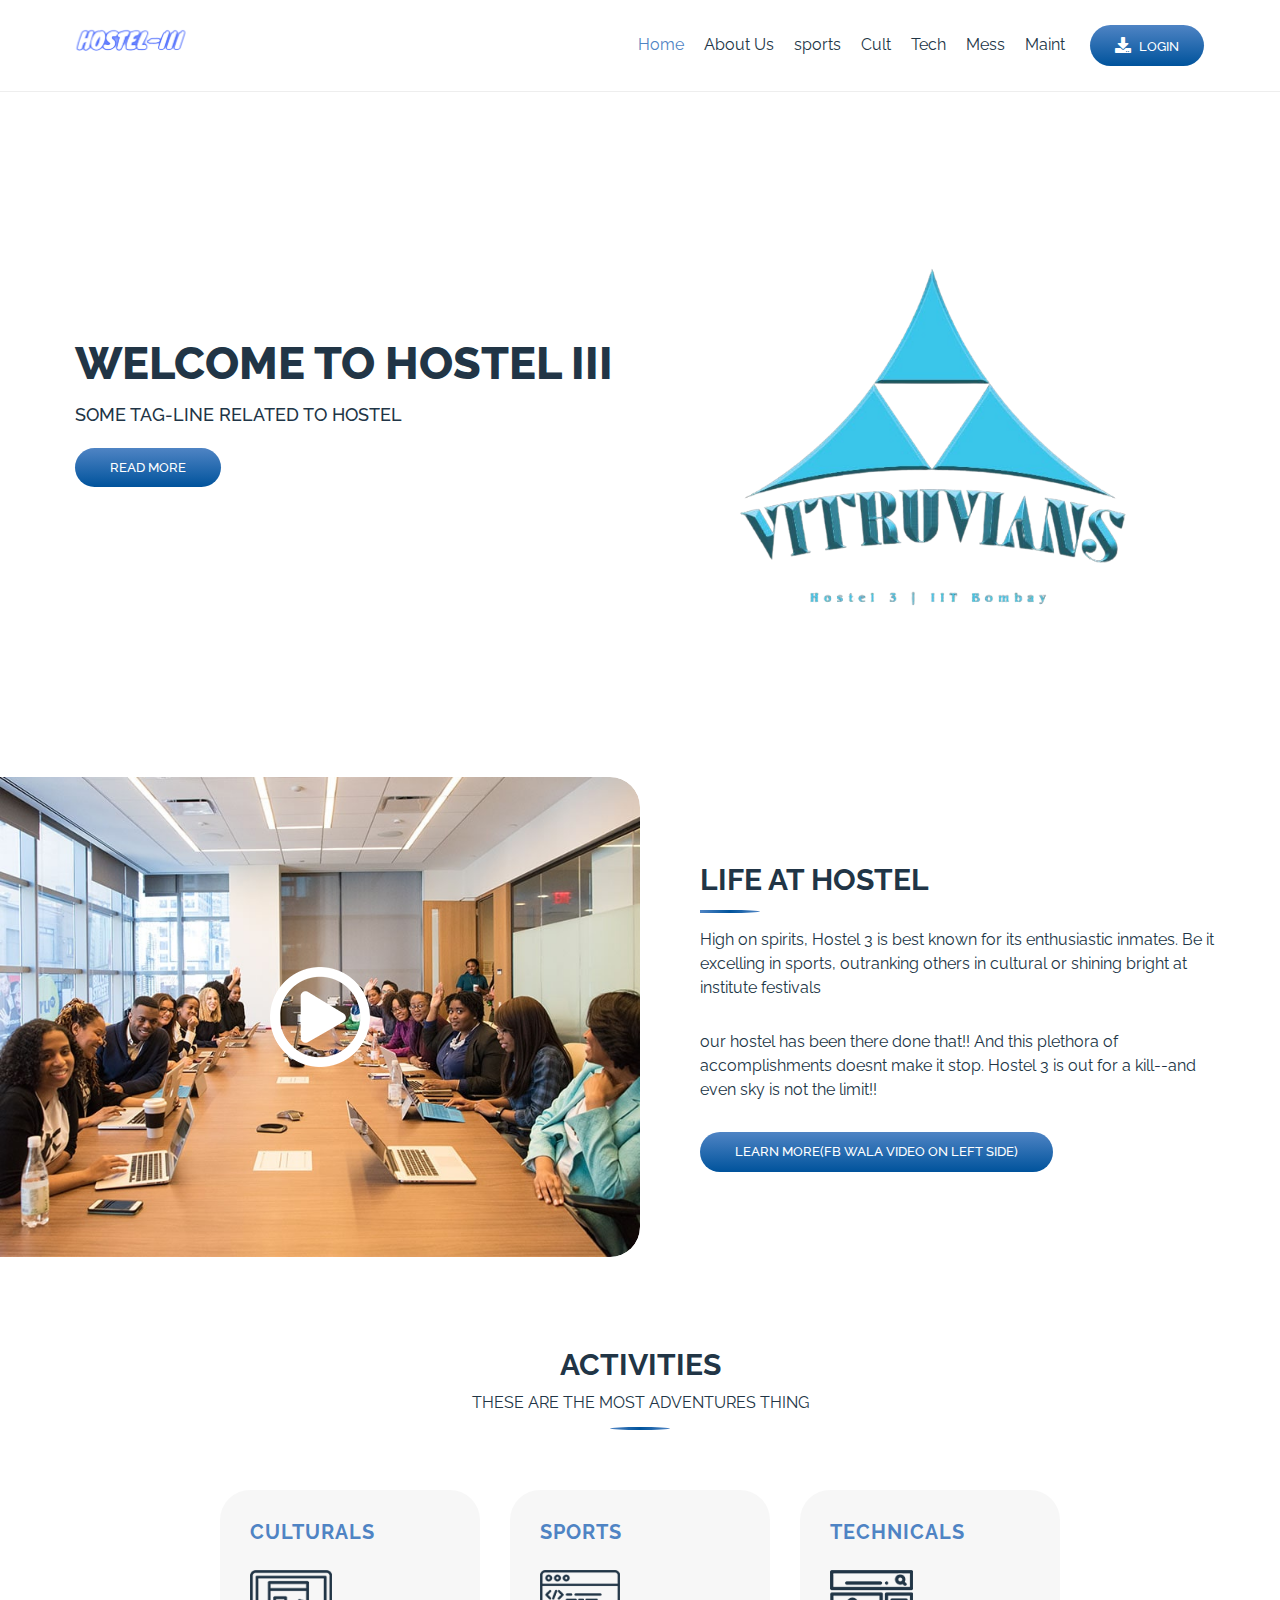
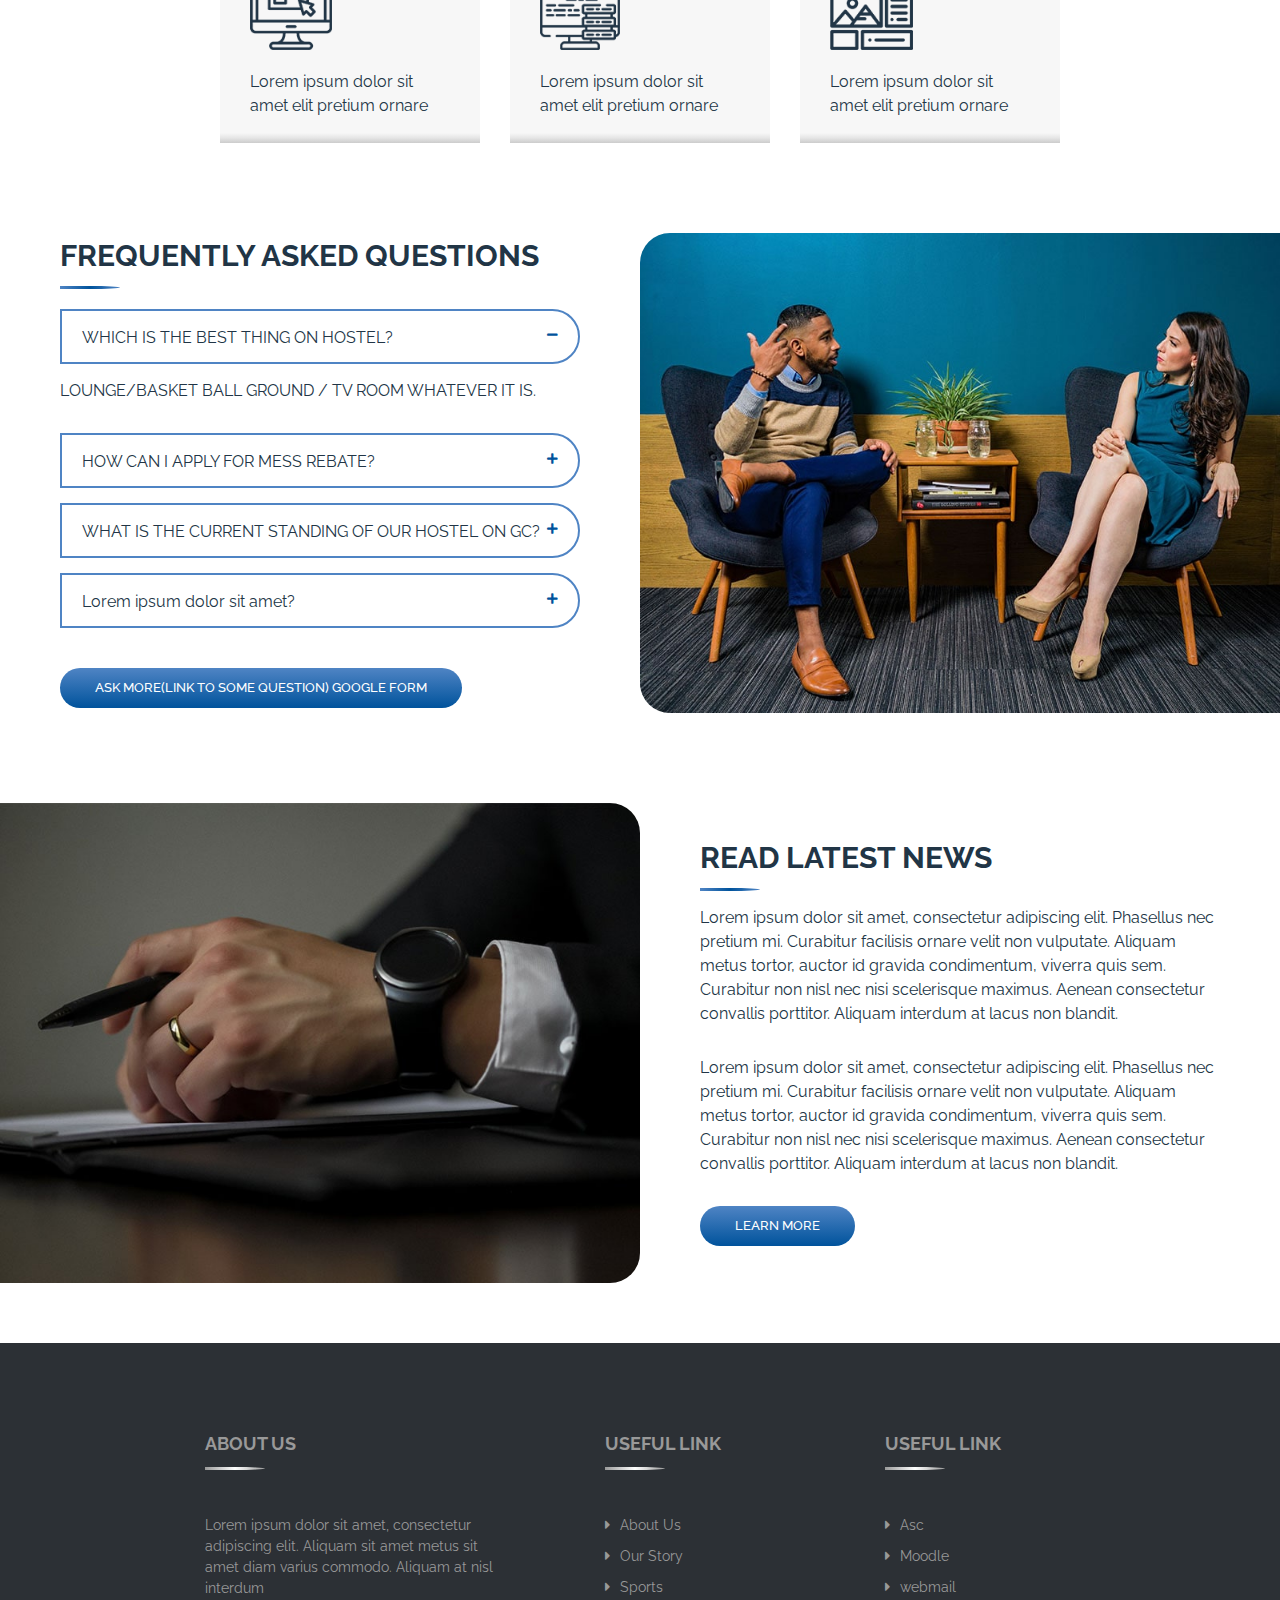
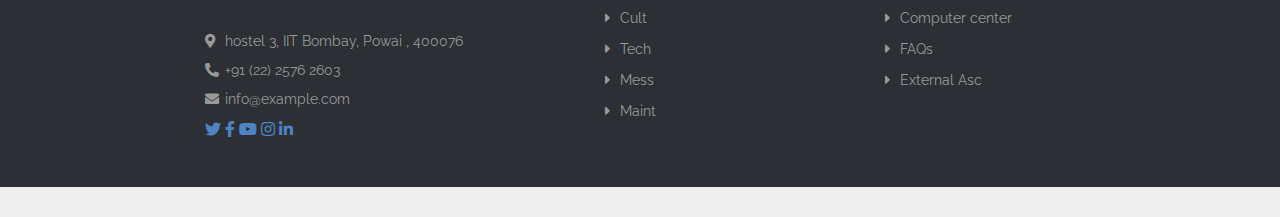
==== commit 448d9eb5: "team page" ====
--- a/index.html
+++ b/index.html
@@ -39,7 +39,7 @@
                         </div>
                         <div class="col-lg-10">
                             <div class="topbar">
-                                <div class="topbar-col">
+                                <!-- <div class="topbar-col">
                                     <a href="tel:+012 345 67890"><i class="fa fa-phone-alt"></i>+91 (22) 2576 2603</a>
                                 </div>
                                 <div class="topbar-col">
@@ -53,7 +53,7 @@
                                         <a href=""><i class="fab fa-instagram"></i></a>
                                         <a href=""><i class="fab fa-linkedin-in"></i></a>
                                     </div>
-                                </div>
+                                </div> -->
                             </div>
                             <div class="navbar navbar-expand-lg bg-light navbar-light">
                                 <a href="#" class="navbar-brand">MENU</a>
@@ -162,6 +162,7 @@
                         <p>THESE ARE THE MOST ADVENTURES THING </p>
                     </div>
                     <div class="row" style="justify-content:center;">
+                        
                         <div class="col-lg-3 col-md-6">
                             <div class="service-item">
                                 <h3><a href ="#">CULTURALS</a></h3>
@@ -419,6 +420,13 @@
                                 <p><i class="fa fa-map-marker-alt"></i>hostel 3, IIT Bombay, Powai , 400076</p>
                                 <p><i class="fa fa-phone-alt"></i>+91 (22) 2576 2603</p>
                                 <p><i class="fa fa-envelope"></i>info@example.com</p>
+                                <div class="topbar-social">
+                                    <a href=""><i class="fab fa-twitter"></i></a>
+                                    <a href=""><i class="fab fa-facebook-f"></i></a>
+                                    <a href=""><i class="fab fa-youtube"></i></a>
+                                    <a href=""><i class="fab fa-instagram"></i></a>
+                                    <a href=""><i class="fab fa-linkedin-in"></i></a>
+                                </div>
                             </div>
                         </div>
                         <div class="col-md-7">
@@ -426,11 +434,11 @@
                                 <div class="col-md-6">
                                     <div class="footer-link">
                                         <h2>Useful Link</h2>
-                                        <a href="">About Us</a>
+                                        <a href="about.html">About Us</a>
                                         <a href="">Our Story</a>
                                         <a href="">Sports</a>
                                         <a href="">Cult</a>
-                                        <a href="">Tech</a>
+                                        <a href="tech.html">Tech</a>
                                         <a href="">Mess</a>
                                         <a href="">Maint</a>
                                     </div>
@@ -446,7 +454,25 @@
                                         <a href="">External Asc</a>
                                     </div>
                                 </div>
-                            </div>
+                                <!-- <div class="col-lg-10">
+                                    <div class="topbar">
+                                        <div class="topbar-col">
+                                            <a href="tel:+012 345 67890"><i class="fa fa-phone-alt"></i>+91 (22) 2576 2603</a>
+                                        </div>
+                                        <div class="topbar-col">
+                                            <a href="mailto:info@example.com"><i class="fa fa-envelope"></i>info@example.com</a>
+                                        </div>
+                                        <div class="topbar-col">
+                                            <div class="topbar-social">
+                                                <a href=""><i class="fab fa-twitter"></i></a>
+                                                <a href=""><i class="fab fa-facebook-f"></i></a>
+                                                <a href=""><i class="fab fa-youtube"></i></a>
+                                                <a href=""><i class="fab fa-instagram"></i></a>
+                                                <a href=""><i class="fab fa-linkedin-in"></i></a>
+                                            </div>
+                                        </div>
+                                    </div>
+                            </div> -->
                         </div>
                     </div>
                 </div>
--- a/css/style.css
+++ b/css/style.css
@@ -43,7 +43,7 @@
 .header {
     position: relative;
     width: 100%;
-    padding: 15px 0;
+    padding: 0px 0;
     border-bottom: 1px solid #eeeeee;
 }
 
@@ -72,7 +72,7 @@
 
 .header .topbar .topbar-col {
     display: inline-block;
-    padding: 0 15px;
+    padding: 10px 10px;
     margin-bottom: 15px;
 }
 
@@ -145,12 +145,12 @@
 @media (max-width: 992px) {
     .header .brand {
         text-align: center;
-        margin-bottom: 15px;
+        margin-bottom: 0px;
     }
     
     .header .topbar {
         text-align: center;
-        margin-bottom: 15px;
+        margin-bottom: 5px;
     }
     
     .header .topbar .topbar-col {
@@ -168,7 +168,7 @@
     }
     
     .header a.nav-link {
-        padding: 5px 0;
+        padding: 7px 10px;
     }
     
     .header .dropdown-menu {
@@ -604,6 +604,7 @@
     
     .about .row {
         margin: 0;
+        
     }
     
     .about .col-md-6:first-child {
@@ -1381,6 +1382,8 @@
     position: relative;
     width: 100%;
     padding: 45px 0 60px 0;
+    justify-content: center;
+    
 }
 
 @media (min-width: 768px) {
@@ -1397,17 +1400,22 @@
     padding: 30px;
     background: rgba(0, 0, 0, .05);
     border-radius: 300px 300px 5px 5px;
+    
 }
 
 .team .team-img {
     position: relative;
     width: 100%;
     overflow: hidden;
+    
+    
 }
 
 .team .team-img img {
     width: 100%;
     border-radius: 300px;
+    
+
 }
 
 .team .team-text {
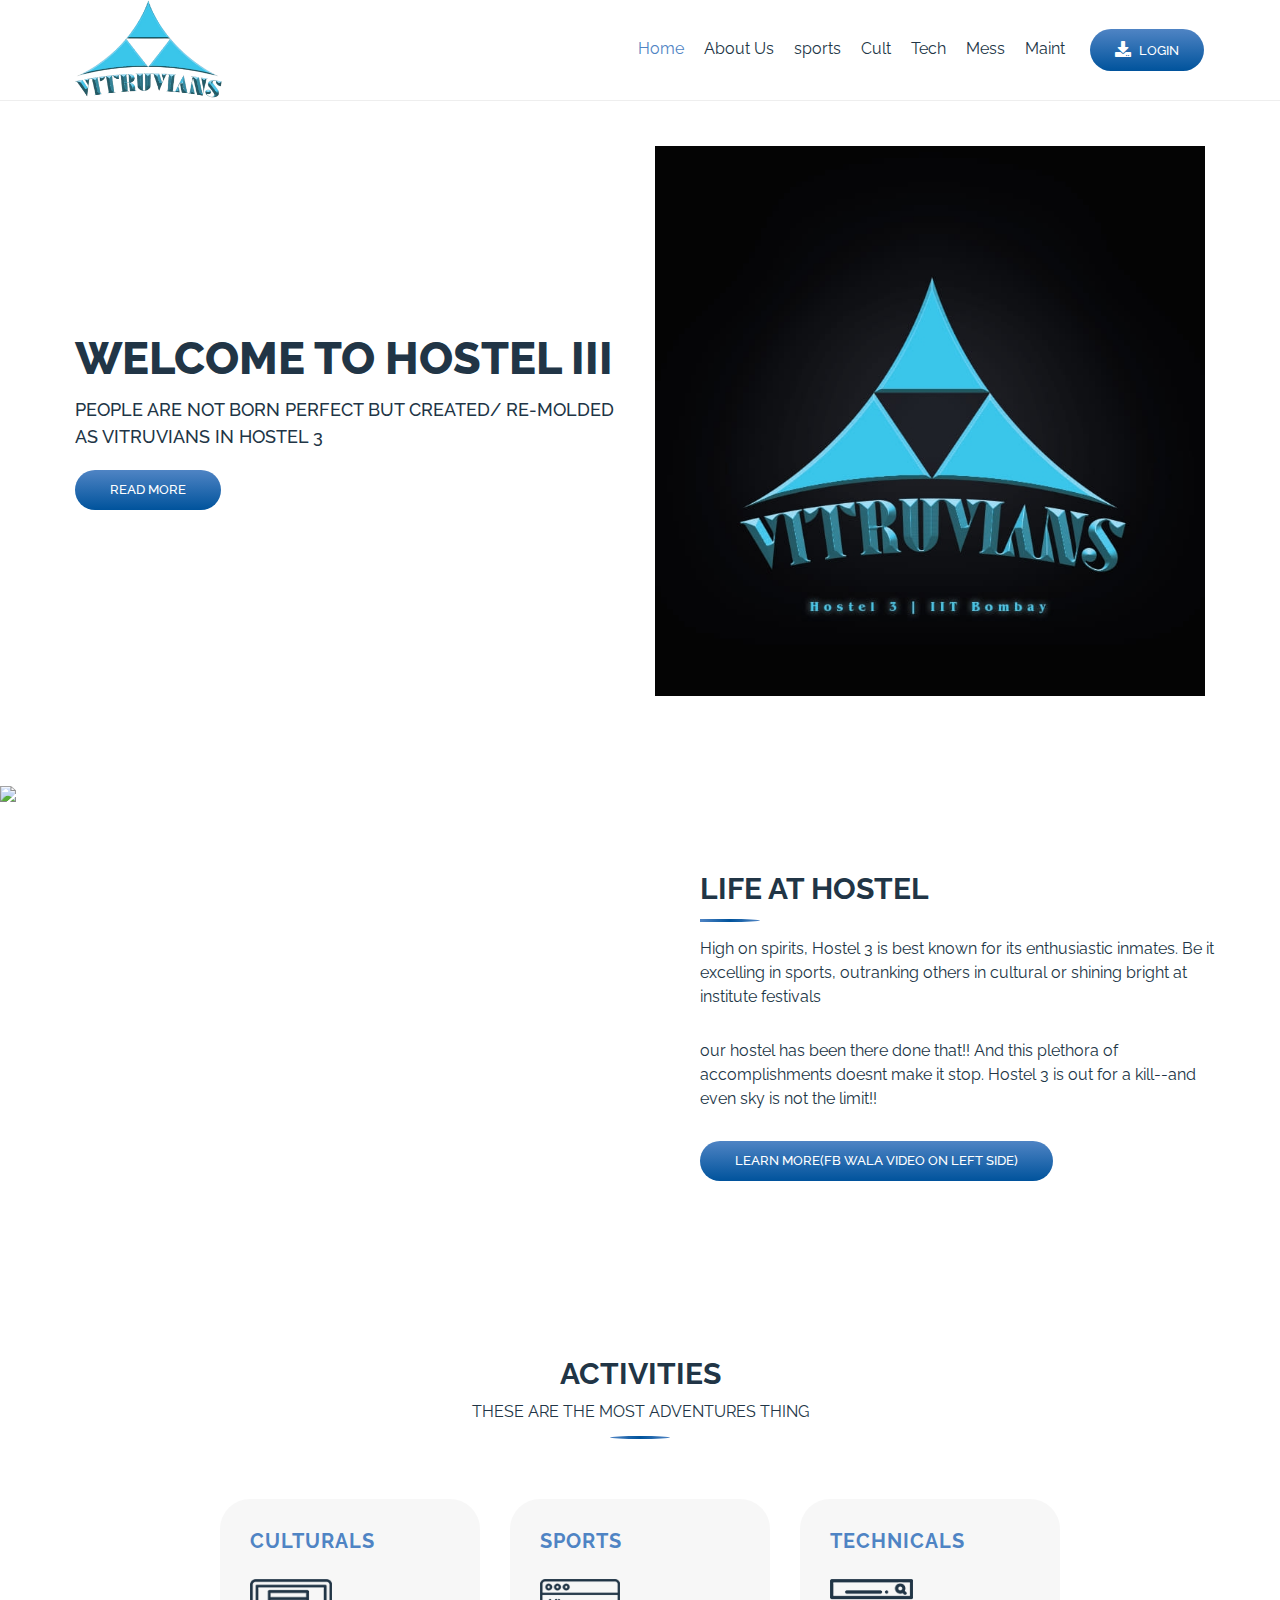
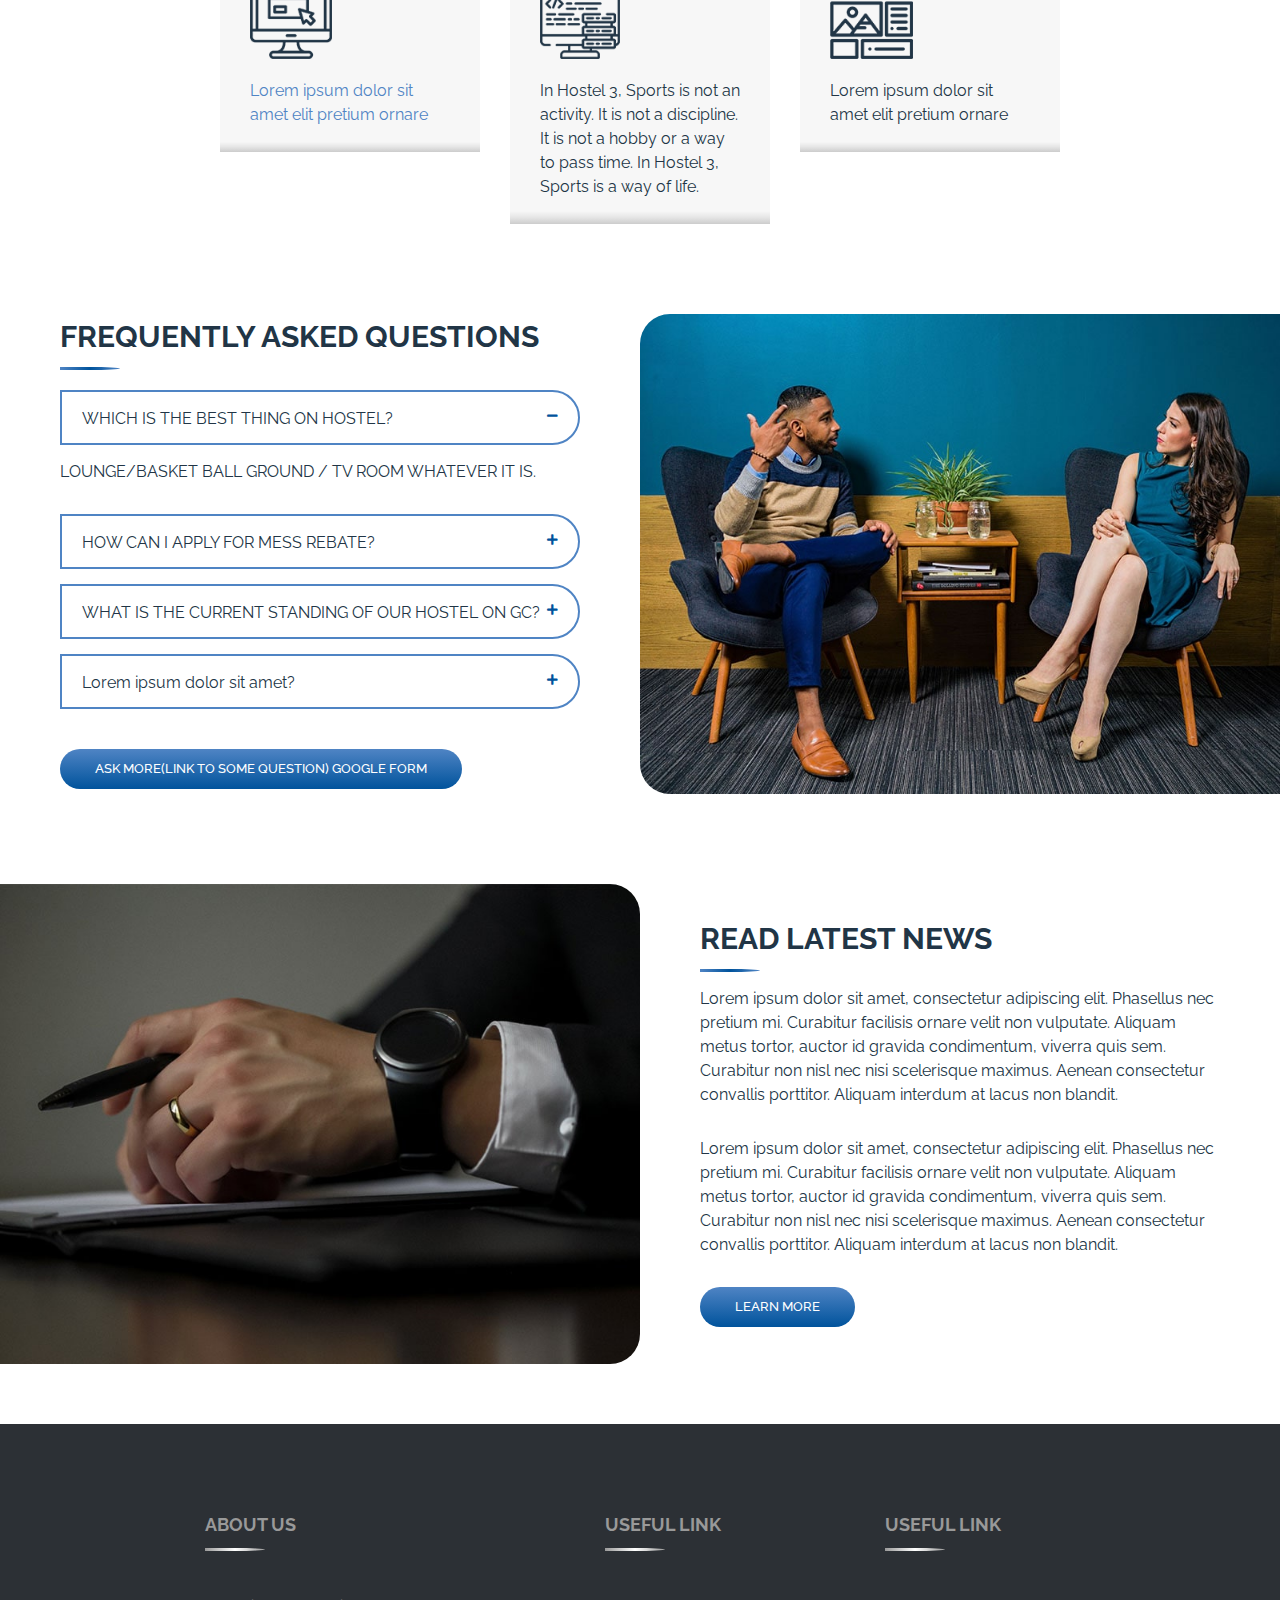
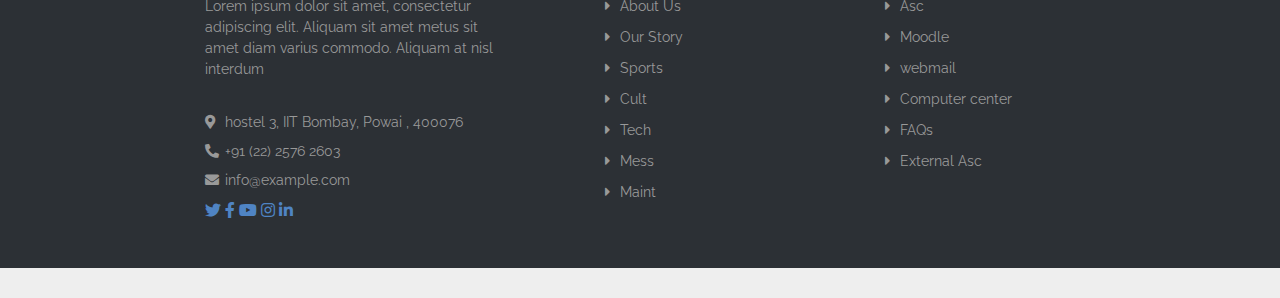
==== commit 94163fc5: "created sports page and embbed video" ====
--- a/index.html
+++ b/index.html
@@ -33,7 +33,7 @@
                         <div class="col-lg-2">
                             <div class="brand">
                                 <a href="index.html">
-                                    <img src="img/logo1.png"  alt="Logo">
+                                    <img src="img/Home/logo3.png"  alt="Logo">
                                 </a>
                             </div>
                         </div>
@@ -65,8 +65,8 @@
                                     <div class="navbar-nav ml-auto">
                                         <a href="index.html" class="nav-item nav-link active">Home</a>
                                         <a href="about.html" class="nav-item nav-link">About Us</a>
-                                        <a href="#" class="nav-item nav-link">sports</a>
-                                        <a href="#" class="nav-item nav-link">Cult</a>
+                                        <a href="sports.html" class="nav-item nav-link">sports</a>
+                                        <a href="cult.html" class="nav-item nav-link">Cult</a>
                                         <a href="tech.html" class="nav-item nav-link">Tech</a>
                                         <a href="#" class="nav-item nav-link">Mess</a>
                                         <a href="#" class="nav-item nav-link">Maint</a>
@@ -88,11 +88,11 @@
                         <div class="col-md-6">
                             <h2>WELCOME TO HOSTEL III</h2>
                             <!-- <h2>span>HTML5</span VITRUBIANS</h2> -->
-                            <p>SOME TAG-LINE RELATED TO  HOSTEL</p>
+                            <p>PEOPLE ARE NOT BORN PERFECT BUT CREATED/ RE-MOLDED AS VITRUVIANS IN HOSTEL 3</p>
                             <a class="btn" href="https://htmlcodex.com/bootstrap-agency-template">READ MORE</a>
                         </div>
                         <div class="col-md-6">
-                            <img src="img/H3-logo-removebg.png" alt="Image">
+                            <img src="img/Home/H3-logo.jpg" alt="Image">
                         </div>
                     </div>
                 </div>
@@ -122,19 +122,20 @@
                                         });
 
                                     function labnolThumb(id) {
-                                        var thumb = '<img src="img/poster.jpg">',
+                                        var thumb = '<img src="img/Thumbnail.JPG">',
                                             play = '<div class="play"></div>';
                                         return thumb.replace("ID", id) + play;
                                     }
 
                                     function labnolIframe() {
                                         var iframe = document.createElement("iframe");
-                                        var embed = "https://www.youtube.com/embed/ID?autoplay=1";
+                                        var embed = "https://www.youtube.com/embed/UVbqlAnVmMU";
                                         iframe.setAttribute("src", embed.replace("ID", this.dataset.id));
                                         iframe.setAttribute("frameborder", "0");
                                         iframe.setAttribute("allowfullscreen", "1");
                                         this.parentNode.replaceChild(iframe, this);
                                     }
+                                    // <iframe width="845" height="622" src="https://www.youtube.com/embed/UVbqlAnVmMU" frameborder="0" allow="accelerometer; autoplay; clipboard-write; encrypted-media; gyroscope; picture-in-picture" allowfullscreen></iframe>
                                 </script>
                             </div>
                         </div>
@@ -164,17 +165,17 @@
                     <div class="row" style="justify-content:center;">
                         
                         <div class="col-lg-3 col-md-6">
-                            <div class="service-item">
-                                <h3><a href ="#">CULTURALS</a></h3>
+                            <div class="service-item"><a href ="cult.html">
+                                <h3><a href ="cult.html">CULTURALS</h3>
                                 <img src="img/icon-service-1.png" alt="Service">
-                                <p>Lorem ipsum dolor sit amet elit pretium ornare</p>
+                                <p>Lorem ipsum dolor sit amet elit pretium ornare</p></a>
                             </div>
                         </div>
                         <div class="col-lg-3 col-md-6">
                             <div class="service-item">
                                 <h3><a href ="#">SPORTS</a></h3>
                                 <img src="img/icon-service-2.png" alt="Service">
-                                <p>Lorem ipsum dolor sit amet elit pretium ornare</p>
+                                <p>In Hostel 3, Sports is not an activity. It is not a discipline. It is not a hobby or a way to pass time. In Hostel 3, Sports is a way of life.</p>
                             </div>
                         </div>
                         <div class="col-lg-3 col-md-6">
--- a/css/style.css
+++ b/css/style.css
@@ -60,7 +60,7 @@
 
 .header .brand img {
     width: 100%;
-    max-width: 150px;
+    max-width: 200px;
     height: 100%;
     max-height: 100px;
 }
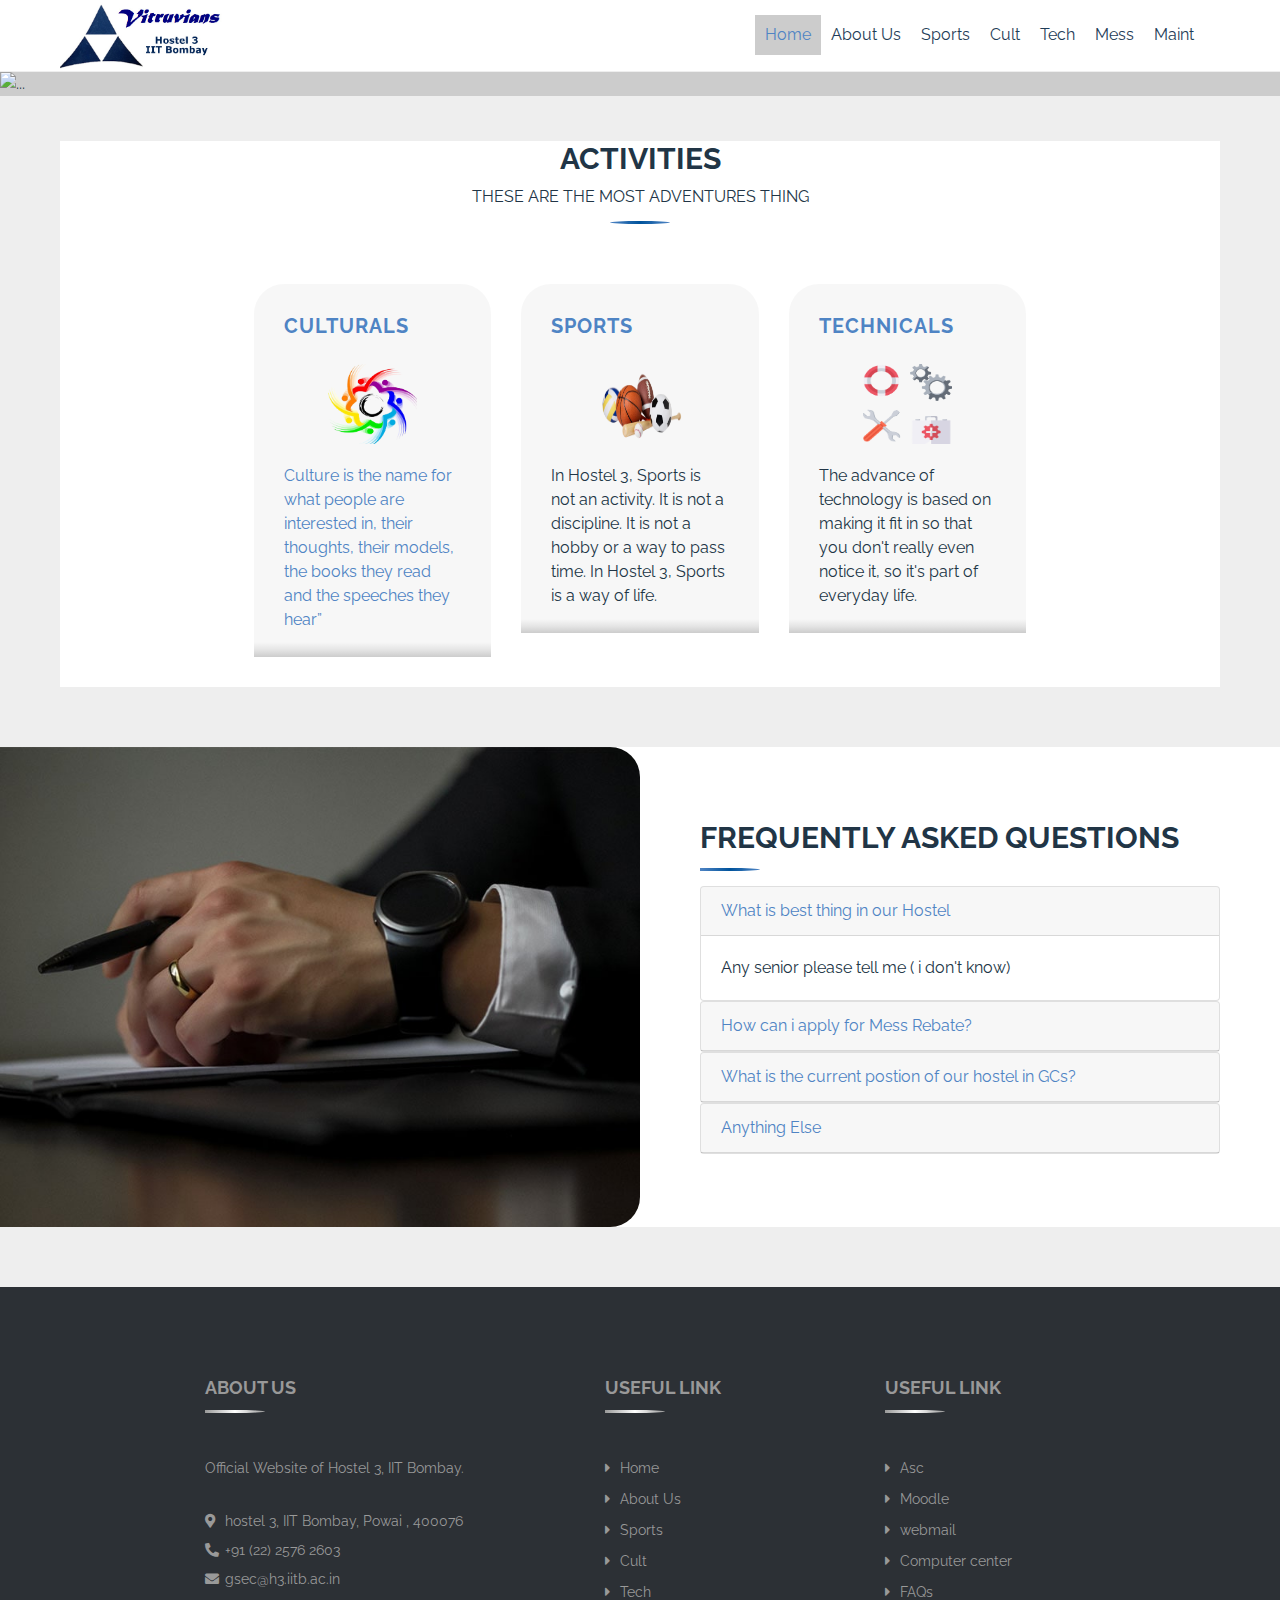
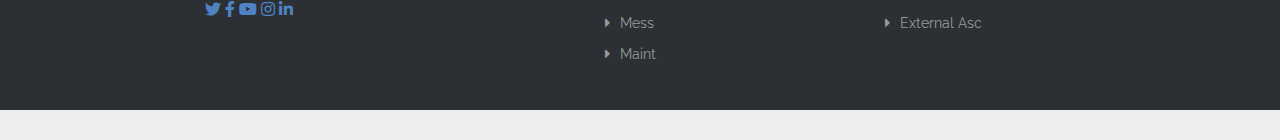
==== commit cc4199da: "home , cult , tech , cult" ====
--- a/index.html
+++ b/index.html
@@ -1,51 +1,617 @@
+<!-- News Start -->
 <!DOCTYPE html>
 <html lang="en">
-    <head>
-        <meta charset="utf-8">
-        <title>HOSTEL 3</title>
-        <meta content="width=device-width, initial-scale=1.0" name="viewport">
-        <meta content="Bootstrap Agency Template" name="keywords">
-        <meta content="Bootstrap Agency Template" name="description">
-
-        <!-- Favicon -->
-        <link href="img/favicon.ico" rel="icon">
-
-        <!-- Google Font -->
-        <link href="https://fonts.googleapis.com/css2?family=Raleway:wght@100;200;300;400;500;600;700;800;900&display=swap" rel="stylesheet"> 
-        
-        <!-- CSS Libraries -->
-        <link href="https://stackpath.bootstrapcdn.com/bootstrap/4.4.1/css/bootstrap.min.css" rel="stylesheet">
-        <link href="https://cdnjs.cloudflare.com/ajax/libs/font-awesome/5.10.0/css/all.min.css" rel="stylesheet">
-        <link href="lib/slick/slick.css" rel="stylesheet">
-        <link href="libs/slick/slick-theme.css" rel="stylesheet">
-        <link href="lib/lightbox/css/lightbox.min.css" rel="stylesheet">
-
-        <!-- Template Stylesheet -->
-        <link href="css/style.css" rel="stylesheet">
-    </head>
-
-    <body>
-        <div class="wrapper">
-            <!-- Header Start -->
-            <div class="header">
-                <div class="container-fluid">
-                    <div class="row align-items-center">
-                        <div class="col-lg-2">
-                            <div class="brand">
-                                <a href="index.html">
-                                    <img src="img/Home/logo3.png"  alt="Logo">
-                                </a>
+
+<head>
+    <meta charset="utf-8">
+    <title>HOSTEL 3</title>
+    <meta content="width=device-width, initial-scale=1.0" name="viewport">
+    <meta content="Bootstrap Agency Template" name="keywords">
+    <meta content="Bootstrap Agency Template" name="description">
+
+    <!-- Favicon -->
+    <link href="img/favicon.ico" rel="icon">
+
+    <!-- Google Font -->
+    <link href="https://fonts.googleapis.com/css2?family=Raleway:wght@100;200;300;400;500;600;700;800;900&display=swap"
+        rel="stylesheet">
+
+    <!-- CSS Libraries -->
+    <link href="https://stackpath.bootstrapcdn.com/bootstrap/4.4.1/css/bootstrap.min.css" rel="stylesheet">
+    <link href="https://cdnjs.cloudflare.com/ajax/libs/font-awesome/5.10.0/css/all.min.css" rel="stylesheet">
+    <link href="lib/slick/slick.css" rel="stylesheet">
+    <link href="libs/slick/slick-theme.css" rel="stylesheet">
+    <link href="lib/lightbox/css/lightbox.min.css" rel="stylesheet">
+
+    <!-- Template Stylesheet -->
+    <link href="css/style.css" rel="stylesheet">
+</head>
+<style>
+    .header {
+        padding-left: 0px;
+        padding-right: 0px;
+        background-color: #ffffff;
+    }
+
+    .container-fluid {
+        padding-left: 60px;
+        padding-right: 60px;
+        background-color: #ffffff;
+    }
+
+    .header .navbar-light a.nav-link {
+        position: relative;
+        padding: 8px 10px;
+        color: #1e3c57;
+        font-size: 16px;
+        z-index: 1;
+    }
+
+    .navbar-light .navbar-brand {
+        color: rgb(215 201 201 / 90%);
+    }
+
+    @media (max-width: 992px) {
+        .header .navbar {
+            background: #ffffff !important;
+            /* border: 1px solid #eeeeee; */
+            z-index: 1;
+        }
+    }
+
+    @media (min-width: 300px) and (max-width: 500px) {
+        .header .brand img {
+            width: 100%;
+            max-width: 264px;
+            height: 100%;
+            max-height: 100px;
+            display: none;
+
+        }
+
+        .container-fluid {
+            padding: 0;
+        }
+    }
+
+    @media (min-width: 992px) {
+        .header .navbar {
+            background: #ffffff !important;
+        }
+    }
+
+    @media (min-width: 992px) {
+        .header .navbar {
+            background: #ffffff !important;
+        }
+    }
+
+
+    @media (min-width: 992px) {
+        .header .navbar {
+            background: #ffffff !important;
+        }
+    }
+
+    @media (min-width: 1200px) {
+        .header {
+            padding-left: 0px;
+            padding-right: 0px;
+            background-color: hsl(0, 0%, 100%);
+        }
+    }
+
+    .container-fluid {
+        padding-left: 60px;
+        padding-right: 60px;
+        background-color: #ffffff;
+    }
+
+    .align-items-center {
+        -ms-flex-align: center !important;
+        align-items: center !important;
+        background-color: #ffffff;
+    }
+
+
+    .h1,
+    h1 {
+        font-size: 5.5rem;
+    }
+
+    .center {
+        display: block;
+        margin-left: auto;
+        margin-right: auto;
+        width: 50%;
+    }
+
+    .carousel-caption {
+        /* top: 40px; */
+        /* bottom:0 */
+    }
+
+    .accordion {
+        background-color: #eee;
+        color: #444;
+        cursor: pointer;
+        padding: 18px;
+        width: 100%;
+        border: none;
+        text-align: left;
+        outline: none;
+        font-size: 15px;
+        transition: 0.4s;
+    }
+
+    .active,
+    .accordion:hover {
+        background-color: #ccc;
+    }
+
+    .panel {
+        padding: 0 18px;
+        display: none;
+        background-color: white;
+        overflow: hidden;
+    }
+</style>
+
+<body>
+    <div class="wrapper">
+        <!-- Header Start -->
+
+        <div class="header">
+            <div class="container-fluid">
+                <div class="row align-items-center">
+                    <div class="col-lg-2">
+                        <div class="brand">
+                            <a href="index.html">
+                                <img style="height:80%" ; src="img/Home/h3logo.jpg" alt="Logo">
+                            </a>
+                        </div>
+                    </div>
+                    <div class="col-lg-10">
+                        <div class="topbar">
+                            <!-- <div class="topbar-col">
+                                                        <a href="tel:+012 345 67890"><i class="fa fa-phone-alt"></i>+91 (22) 2576 2603</a>
+                                                    </div>
+                                                    <div class="topbar-col">
+                                                        <a href="mailto:info@example.com"><i class="fa fa-envelope"></i>info@example.com</a>
+                                                    </div>
+                                                    <div class="topbar-col">
+                                                        <div class="topbar-social">
+                                                            <a href=""><i class="fab fa-twitter"></i></a>
+                                                            <a href=""><i class="fab fa-facebook-f"></i></a>
+                                                            <a href=""><i class="fab fa-youtube"></i></a>
+                                                            <a href=""><i class="fab fa-instagram"></i></a>
+                                                            <a href=""><i class="fab fa-linkedin-in"></i></a>
+                                                        </div>
+                                                    </div> -->
+                        </div>
+                        <div class="navbar navbar-expand-lg bg-light navbar-light">
+                            <a href="#" class="navbar-brand">MENU</a>
+                            <button type="button" class="navbar-toggler" data-toggle="collapse"
+                                data-target="#navbarCollapse">
+                                <span class="navbar-toggler-icon"></span>
+                            </button>
+
+                            <div class="collapse navbar-collapse justify-content-between" id="navbarCollapse">
+                                <div class="navbar-nav ml-auto">
+                                    <a href="index.html" class="nav-item nav-link active">Home</a>
+                                    <a href="about.html" class="nav-item nav-link">About Us</a>
+                                    <a href="sports.html" class="nav-item nav-link">Sports</a>
+                                    <a href="cult.html" class="nav-item nav-link">Cult</a>
+                                    <a href="tech.html" class="nav-item nav-link">Tech</a>
+                                    <a href="#" class="nav-item nav-link">Mess</a>
+                                    <a href="#" class="nav-item nav-link">Maint</a>
+                                    <!-- <a href="#" class="btn"><i class="fa fa-download"></i>Login </a> -->
+                                </div>
                             </div>
                         </div>
-                        <div class="col-lg-10">
-                            <div class="topbar">
-                                <!-- <div class="topbar-col">
-                                    <a href="tel:+012 345 67890"><i class="fa fa-phone-alt"></i>+91 (22) 2576 2603</a>
-                                </div>
-                                <div class="topbar-col">
-                                    <a href="mailto:info@example.com"><i class="fa fa-envelope"></i>info@example.com</a>
-                                </div>
-                                <div class="topbar-col">
+                    </div>
+                </div>
+            </div>
+        </div>
+        <!-- Header End -->
+
+        <div class="carousel-inner">
+            <div class="carousel-item active">
+                <img src="img/Home/thumbnail.jpg" class="d-block w-100" alt="...">
+                <div class="carousel-caption d-none d-md-block">
+                    <h1>Welcome To Hostel III</h1>
+                    <h5>PEOPLE ARE NOT BORN PERFECT BUT CREATED/ RE-MOLDED AS VITRUVIANS IN HOSTEL 3</h5>
+                </div>
+            </div>
+            <!-- <div class="carousel-item">
+                <img src="..." class="d-block w-100" alt="...">
+              </div>
+              <div class="carousel-item">
+                <img src="..." class="d-block w-100" alt="...">
+              </div> -->
+        </div>
+    </div>
+
+
+    <!-- Hero Start -->
+    <!-- <div class="hero">
+            <div class="container-fluid">
+                <div class="row align-items-center">
+                    <div class="col-md-6">
+                        <h2>WELCOME TO HOSTEL III</h2>
+                         <h2>span>HTML5</span VITRUBIANS</h2> 
+                        <p>PEOPLE ARE NOT BORN PERFECT BUT CREATED/ RE-MOLDED AS VITRUVIANS IN HOSTEL 3</p>
+                        <a class="btn" href=#>READ MORE</a>
+                    </div>
+                    <div class="col-md-6">
+                        <img src="img/Home/H3-logo.jpg" alt="Image">
+                    </div>
+                </div>
+            </div>
+        </div> -->
+    <!-- Hero End -->
+
+    <!-- About Start -->
+
+    <!-- About End -->
+
+
+    <!-- Service Start -->
+    <div class="service">
+        <div class="container-fluid">
+            <div class="section-header">
+                <h2>ACTIVITIES</h2>
+                <p>THESE ARE THE MOST ADVENTURES THING </p>
+            </div>
+            <div class="row" style="justify-content:center;">
+
+                <div class="col-lg-3 col-md-6 ">
+                    <div class="service-item center" href="cult.html">
+                        <h3><a href="cult.html">CULTURALS</h3>
+                        <img src="img/Home/cult.png" alt="Service" class="center">
+                        <p>Culture is the name for what people are interested in, their thoughts, their models,
+
+                            the books they read and the speeches they hear”</p>
+                        </a>
+                    </div>
+                </div>
+                <div class="col-lg-3 col-md-6  ">
+                    <div class="service-item center" href="sports.html">
+                        <h3><a href="sports.html">SPORTS</a></h3>
+                        <img src="img/Home/sports.png" alt="Service" class="center">
+                        <p>In Hostel 3, Sports is not an activity. It is not a discipline. It is not a hobby or a
+                            way to pass time. In Hostel 3, Sports is a way of life.</p>
+                        </a>
+                    </div>
+                </div>
+                <div class="col-lg-3 col-md-6 ">
+                    <div class="service-item center"><a href="tech.html">
+                            <h3><a href="tech.html">TECHNICALS</a></h3>
+                            <img src="img/Home/cult1.png" alt="Service" class="center">
+
+                            <p>The advance of technology is based on making it fit in so that you don't really even
+                                notice it, so it's part of everyday life.</p>
+                        </a>
+                    </div>
+                </div>
+
+            </div>
+        </div>
+    </div>
+    <!-- Service End -->
+
+
+    <!-- FAQs Start -->
+    <!-- <div id="carouselExampleCaptions" class="carousel slide" data-bs-ride="carousel">
+        <div class="carousel-indicators">
+            <button type="button" data-bs-target="#carouselExampleCaptions" data-bs-slide-to="0" class="active"
+                aria-current="true" aria-label="Slide 1"></button>
+
+        </div>
+        <div class="carousel-inner">
+            <div class="carousel-item active">
+                <img src="img/Home/faq.jpg" class="d-block w-100" alt="...">
+                <div class="carousel-caption d-none d-md-block">
+                    <h5>First slide label</h5>
+                    <p>Some representative placeholder content for the first slide.</p>
+
+
+
+
+                    <h2>Accordion</h2>
+
+                    <button class="accordion">Section 1</button>
+                    <div class="panel">
+                        <p>Lorem ipsum dolor sit amet, consectetur adipisicing elit, sed do eiusmod tempor incididunt ut
+                            labore
+                            et dolore magna aliqua. Ut enim ad minim veniam, quis nostrud exercitation ullamco laboris
+                            nisi ut
+                            aliquip ex ea commodo consequat.</p>
+                    </div>
+
+                    <button class="accordion">Section 2</button>
+                    <div class="panel">
+                        <p>Lorem ipsum dolor sit amet, consectetur adipisicing elit, sed do eiusmod tempor incididunt ut
+                            labore
+                            et dolore magna aliqua. Ut enim ad minim veniam, quis nostrud exercitation ullamco laboris
+                            nisi ut
+                            aliquip ex ea commodo consequat.</p>
+                    </div>
+
+                    <button class="accordion">Section 3</button>
+                    <div class="panel">
+                        <p>Lorem ipsum dolor sit amet, consectetur adipisicing elit, sed do eiusmod tempor incididunt ut
+                            labore
+                            et dolore magna aliqua. Ut enim ad minim veniam, quis nostrud exercitation ullamco laboris
+                            nisi ut
+                            aliquip ex ea commodo consequat.</p>
+                    </div>
+                </div>
+            </div>
+
+
+             <div class="faqs"> -->
+    <!-- <img src="img/Home/faq.jpg" alt="Image" style="width: 100%; z-index: -1;"> -->
+    <!-- <div class="container-fluid">
+                <div class="row align-items-center">
+                    <div class="col-md-6">
+                        <h2 class="section-title">Frequently Asked Questions</h2>
+                        <div id="accordion">
+                            <div class="card">
+                                <div class="card-header">
+                                    <a class="card-link collapsed" data-toggle="collapse" href="#collapseOne"
+                                        aria-expanded="true">
+                                        WHICH IS THE BEST THING ON HOSTEL?
+                                    </a>
+                                </div>
+                                <div id="collapseOne" class="collapse show" data-parent="#accordion">
+                                    <div class="card-body">
+                                        LOUNGE/BASKET BALL GROUND / TV ROOM WHATEVER IT IS.
+                                    </div>
+                                </div>
+                            </div>
+                            <div class="card">
+                                <div class="card-header">
+                                    <a class="card-link" data-toggle="collapse" href="#collapseTwo">
+                                        HOW CAN I APPLY FOR MESS REBATE?
+                                    </a>
+                                </div>
+                                <div id="collapseTwo" class="collapse" data-parent="#accordion">
+                                    <div class="card-body">
+                                        GO TO THE MESS REBATE PORTAL ON THE TOP RIGHT TAB RIGHT..... .
+                                    </div>
+                                </div>
+                            </div>
+                            <div class="card">
+                                <div class="card-header">
+                                    <a class="card-link" data-toggle="collapse" href="#collapseThree">
+                                        WHAT IS THE CURRENT STANDING OF OUR HOSTEL ON GC?
+                                    </a>
+                                </div>
+                                <div id="collapseThree" class="collapse" data-parent="#accordion">
+                                    <div class="card-body">
+                                        OBVIOUSLY, 1ST XD (HOPE SO)
+                                    </div>
+                                </div>
+                            </div>
+                            <div class="card">
+                                <div class="card-header">
+                                    <a class="card-link" data-toggle="collapse" href="#collapseFour">
+                                        Lorem ipsum dolor sit amet?
+                                    </a>
+                                </div>
+                                <div id="collapseFour" class="collapse" data-parent="#accordion">
+                                    <div class="card-body">
+                                        Lorem ipsum dolor sit amet, consectetur adipiscing elit. Phasellus nec pretium
+                                        mi. Curabitur facilisis ornare velit non.
+                                    </div>
+                                </div>
+                            </div>
+                        </div>
+                        <a class="btn" href="">Ask more(LINK TO SOME QUESTION) GOOGLE FORM</a>
+                    </div>
+
+                     <img src="img/faqs.jpg" alt="Image"> 
+                </div>
+            <!-- </div> 
+        </div>
+    </div> -->
+    <!-- FAQs End -->
+
+
+    <!-- Testimonial Start -->
+    <!-- <div class="testimonial">
+                                    <div class="container">
+                                        <div class="section-header">
+                                            <h2>Clients Review</h2>
+                                            <p>Lorem ipsum dolor sit amet, consectetur adipiscing elit. Phasellus nec pretium ornare velit non</p>
+                                        </div>
+                                        <div class="row">
+                                            <div class="col-12">
+                                                <div class="testimonial-slider-nav">
+                                                    <div class="slider-nav"><img src="img/testimonial-1.jpg" alt="Testimonial"></div>
+                                                    <div class="slider-nav"><img src="img/testimonial-2.jpg" alt="Testimonial"></div>
+                                                    <div class="slider-nav"><img src="img/testimonial-3.jpg" alt="Testimonial"></div>
+                                                    <div class="slider-nav"><img src="img/testimonial-4.jpg" alt="Testimonial"></div>
+                                                    <div class="slider-nav"><img src="img/testimonial-1.jpg" alt="Testimonial"></div>
+                                                    <div class="slider-nav"><img src="img/testimonial-2.jpg" alt="Testimonial"></div>
+                                                    <div class="slider-nav"><img src="img/testimonial-3.jpg" alt="Testimonial"></div>
+                                                    <div class="slider-nav"><img src="img/testimonial-4.jpg" alt="Testimonial"></div>
+                                                </div>
+                                            </div>
+                                        </div>
+                                        <div class="row">
+                                            <div class="col-12">
+                                                <div class="testimonial-slider">
+                                                    <div class="slider-item">
+                                                        <h3>Customer Name</h3>
+                                                        <h4>profession</h4>
+                                                        <p>Lorem ipsum dolor sit amet, consectetur adipiscing elit. Phasellus nec pretium mi. Curabitur facilisis ornare velit non vulputate. Aliquam metus tortor, auctor id gravida condimentum, viverra quis sem. Curabitur non nisl nec nisi scelerisque maximus.</p>
+                                                    </div>
+                                                    <div class="slider-item">
+                                                        <h3>Customer Name</h3>
+                                                        <h4>profession</h4>
+                                                        <p>Lorem ipsum dolor sit amet, consectetur adipiscing elit. Phasellus nec pretium mi. Curabitur facilisis ornare velit non vulputate. Aliquam metus tortor, auctor id gravida condimentum, viverra quis sem. Curabitur non nisl nec nisi scelerisque maximus.</p>
+                                                    </div>
+                                                    <div class="slider-item">
+                                                        <h3>Customer Name</h3>
+                                                        <h4>profession</h4>
+                                                        <p>Lorem ipsum dolor sit amet, consectetur adipiscing elit. Phasellus nec pretium mi. Curabitur facilisis ornare velit non vulputate. Aliquam metus tortor, auctor id gravida condimentum, viverra quis sem. Curabitur non nisl nec nisi scelerisque maximus.</p>
+                                                    </div>
+                                                    <div class="slider-item">
+                                                        <h3>Customer Name</h3>
+                                                        <h4>profession</h4>
+                                                        <p>Lorem ipsum dolor sit amet, consectetur adipiscing elit. Phasellus nec pretium mi. Curabitur facilisis ornare velit non vulputate. Aliquam metus tortor, auctor id gravida condimentum, viverra quis sem. Curabitur non nisl nec nisi scelerisque maximus.</p>
+                                                    </div>
+                                                    <div class="slider-item">
+                                                        <h3>Customer Name</h3>
+                                                        <h4>profession</h4>
+                                                        <p>Lorem ipsum dolor sit amet, consectetur adipiscing elit. Phasellus nec pretium mi. Curabitur facilisis ornare velit non vulputate. Aliquam metus tortor, auctor id gravida condimentum, viverra quis sem. Curabitur non nisl nec nisi scelerisque maximus.</p>
+                                                    </div>
+                                                    <div class="slider-item">
+                                                        <h3>Customer Name</h3>
+                                                        <h4>profession</h4>
+                                                        <p>Lorem ipsum dolor sit amet, consectetur adipiscing elit. Phasellus nec pretium mi. Curabitur facilisis ornare velit non vulputate. Aliquam metus tortor, auctor id gravida condimentum, viverra quis sem. Curabitur non nisl nec nisi scelerisque maximus.</p>
+                                                    </div>
+                                                    <div class="slider-item">
+                                                        <h3>Customer Name</h3>
+                                                        <h4>profession</h4>
+                                                        <p>Lorem ipsum dolor sit amet, consectetur adipiscing elit. Phasellus nec pretium mi. Curabitur facilisis ornare velit non vulputate. Aliquam metus tortor, auctor id gravida condimentum, viverra quis sem. Curabitur non nisl nec nisi scelerisque maximus.</p>
+                                                    </div>
+                                                    <div class="slider-item">
+                                                        <h3>Customer Name</h3>
+                                                        <h4>profession</h4>
+                                                        <p>Lorem ipsum dolor sit amet, consectetur adipiscing elit. Phasellus nec pretium mi. Curabitur facilisis ornare velit non vulputate. Aliquam metus tortor, auctor id gravida condimentum, viverra quis sem. Curabitur non nisl nec nisi scelerisque maximus.</p>
+                                                    </div>
+                                                </div>
+                                            </div>
+                                        </div>
+                                    </div>
+                                </div> -->
+    <!-- Testimonial End -->
+
+
+    <!-- News Start -->
+    <div class="news">
+        <div class="container-fluid">
+            <div class="row align-items-center">
+                <div class="col-md-6">
+                    <img src="img/news.jpg" alt="Image">
+                </div>
+                <!-- <div class="col-md-6">
+                    <h2 class="section-title">Read Latest News</h2>
+                    <p>
+                        Lorem ipsum dolor sit amet, consectetur adipiscing elit. Phasellus nec pretium mi. Curabitur
+                        facilisis ornare velit non vulputate. Aliquam metus tortor, auctor id gravida condimentum,
+                        viverra quis sem. Curabitur non nisl nec nisi scelerisque maximus. Aenean consectetur
+                        convallis porttitor. Aliquam interdum at lacus non blandit.
+                    </p>
+                    <p>
+                        Lorem ipsum dolor sit amet, consectetur adipiscing elit. Phasellus nec pretium mi. Curabitur
+                        facilisis ornare velit non vulputate. Aliquam metus tortor, auctor id gravida condimentum,
+                        viverra quis sem. Curabitur non nisl nec nisi scelerisque maximus. Aenean consectetur
+                        convallis porttitor. Aliquam interdum at lacus non blandit.
+                    </p> -->
+                <!-- <a class="btn" href="">Learn More</a> -->
+                <!-- <div class="faqs"> -->
+                <!-- <div class="row align-items-center"> -->
+                    <!-- <div class="col-md-6"> -->
+                        <div class="col-md-6">
+                            <h2 class="section-title">Frequently Asked Questions</h2>
+                            <div id="accordion">
+                                <div class="card">
+                                    <div class="card-header">
+                                        <a class="card-link collapsed" data-toggle="collapse" href="#collapseOne"
+                                            aria-expanded="true">
+                                            What is best thing in our Hostel
+                                        </a>
+                                    </div>
+                                    <div id="collapseOne" class="collapse show" data-parent="#accordion">
+                                        <div class="card-body">
+                                            Any senior please tell me ( i don't know)
+                                        </div>
+                                    </div>
+                                </div>
+                                <div class="card">
+                                    <div class="card-header">
+                                        <a class="card-link" data-toggle="collapse" href="#collapseTwo">
+                                            How can i apply for Mess Rebate?
+                                        </a>
+                                    </div>
+                                    <div id="collapseTwo" class="collapse" data-parent="#accordion">
+                                        <div class="card-body">
+                                            Go to mess page then .....
+                                        </div>
+                                    </div>
+                                </div>
+                                <div class="card">
+                                    <div class="card-header">
+                                        <a class="card-link" data-toggle="collapse" href="#collapseThree">
+                                            What is the current postion of our hostel in GCs?
+                                        </a>
+                                    </div>
+                                    <div id="collapseThree" class="collapse" data-parent="#accordion">
+                                        <div class="card-body">
+                                            OBVIOUSLY, 1ST XD (HOPE SO)
+                                        </div>
+                                    </div>
+                                </div>
+                                <div class="card">
+                                    <div class="card-header">
+                                        <a class="card-link" data-toggle="collapse" href="#collapseFour">
+                                            Anything Else
+                                        </a>
+                                    </div>
+                                    <div id="collapseFour" class="collapse" data-parent="#accordion">
+                                        <div class="card-body">
+                                            Lorem ipsum dolor sit amet, consectetur adipiscing elit. Phasellus nec
+                                            pretium
+                                            mi. Curabitur facilisis ornare velit non.
+                                        </div>
+                                    </div>
+                                </div>
+                            </div>
+                        </div>
+                    </div>
+                </div>
+                <!-- News End -->
+
+
+                <!-- Call to Action Start -->
+                <!-- <div class="call-to-action">
+                                    <div class="container">
+                                        <div class="row align-items-center">
+                                            <div class="col-md-9">
+                                                <h2>Get A Free HTML Template</h2>
+                                                <p>
+                                                    Lorem ipsum dolor sit amet, consectetur adipiscing elit. Aliquam sit amet metus sit amet
+                                                </p>
+                                            </div>
+                                            <div class="col-md-3">
+                                                <a class="btn" href="https://htmlcodex.com/contact">Contact Us</a>
+                                            </div>
+                                        </div>
+                                    </div>
+                                </div> -->
+                <!-- Call to Action End -->
+                              
+                               
+     </div>       
+
+                <!-- Footer Start -->
+                <div class="footer">
+                    <div class="container">
+                        <div class="row">
+                            <div class="col-md-5">
+                                <div class="footer-about">
+                                    <h2>About Us</h2>
+                                    <p>
+                                        Official Website of Hostel 3, IIT Bombay.
+                                    </p>
+                                    <br>
+                                    <p><i class="fa fa-map-marker-alt"></i>hostel 3, IIT Bombay, Powai , 400076</p>
+                                    <p><i class="fa fa-phone-alt"></i>+91 (22) 2576 2603</p>
+                                    <p><i class="fa fa-envelope"></i>gsec@h3.iitb.ac.in</p>
                                     <div class="topbar-social">
                                         <a href=""><i class="fab fa-twitter"></i></a>
                                         <a href=""><i class="fab fa-facebook-f"></i></a>
@@ -53,443 +619,88 @@
                                         <a href=""><i class="fab fa-instagram"></i></a>
                                         <a href=""><i class="fab fa-linkedin-in"></i></a>
                                     </div>
-                                </div> -->
+                                </div>
                             </div>
-                            <div class="navbar navbar-expand-lg bg-light navbar-light">
-                                <a href="#" class="navbar-brand">MENU</a>
-                                <button type="button" class="navbar-toggler" data-toggle="collapse" data-target="#navbarCollapse">
-                                    <span class="navbar-toggler-icon"></span>
-                                </button>
-
-                                <div class="collapse navbar-collapse justify-content-between" id="navbarCollapse">
-                                    <div class="navbar-nav ml-auto">
-                                        <a href="index.html" class="nav-item nav-link active">Home</a>
-                                        <a href="about.html" class="nav-item nav-link">About Us</a>
-                                        <a href="sports.html" class="nav-item nav-link">sports</a>
-                                        <a href="cult.html" class="nav-item nav-link">Cult</a>
-                                        <a href="tech.html" class="nav-item nav-link">Tech</a>
-                                        <a href="#" class="nav-item nav-link">Mess</a>
-                                        <a href="#" class="nav-item nav-link">Maint</a>
-                                        <a href="#" class="btn"><i class="fa fa-download"></i>Login </a>
-                                    </div>
+                            <div class="col-md-7">
+                                <div class="row">
+                                    <div class="col-md-6">
+                                        <div class="footer-link">
+                                            <h2>Useful Link</h2>
+                                            <a href="index.html">Home</a>
+                                            <a href="about.html">About Us</a>
+                                            <a href="sports.html">Sports</a>
+                                            <a href="cult.html">Cult</a>
+                                            <a href="tech.html">Tech</a>
+                                            <a href="mess.html">Mess</a>
+                                            <a href="maint.html">Maint</a>
+                                        </div>
+                                    </div>
+                                    <div class="col-md-6">
+                                        <div class="footer-link">
+                                            <h2>Useful Link</h2>
+                                            <a href="https://asc.iitb.ac.in">Asc</a>
+                                            <a href="https://moodle.iitb.ac.in">Moodle</a>
+                                            <a href="https://webmail.iitb.ac.in">webmail</a>
+                                            <a href="https://cc.iitb.ac.in">Computer center</a>
+                                            <a href="">FAQs</a>
+                                            <a href="https://portal.iitb.ac.in/asc">External Asc</a>
+                                        </div>
+                                    </div>
+                                    <!-- <div class="col-lg-10">
+                                                        <div class="topbar">
+                                                            <div class="topbar-col">
+                                                                <a href="tel:+012 345 67890"><i class="fa fa-phone-alt"></i>+91 (22) 2576 2603</a>
+                                                            </div>
+                                                            <div class="topbar-col">
+                                                                <a href="mailto:info@example.com"><i class="fa fa-envelope"></i>info@example.com</a>
+                                                            </div>
+                                                            <div class="topbar-col">
+                                                                <div class="topbar-social">
+                                                                    <a href=""><i class="fab fa-twitter"></i></a>
+                                                                    <a href=""><i class="fab fa-facebook-f"></i></a>
+                                                                    <a href=""><i class="fab fa-youtube"></i></a>
+                                                                    <a href=""><i class="fab fa-instagram"></i></a>
+                                                                    <a href=""><i class="fab fa-linkedin-in"></i></a>
+                                                                </div>
+                                                            </div>
+                                                        </div>
+                                                </div> -->
                                 </div>
                             </div>
                         </div>
-                    </div>
-                </div>
-            </div>
-            <!-- Header End -->
-
-
-            <!-- Hero Start -->
-            <div class="hero">
-                <div class="container-fluid">
-                    <div class="row align-items-center">
-                        <div class="col-md-6">
-                            <h2>WELCOME TO HOSTEL III</h2>
-                            <!-- <h2>span>HTML5</span VITRUBIANS</h2> -->
-                            <p>PEOPLE ARE NOT BORN PERFECT BUT CREATED/ RE-MOLDED AS VITRUVIANS IN HOSTEL 3</p>
-                            <a class="btn" href="https://htmlcodex.com/bootstrap-agency-template">READ MORE</a>
-                        </div>
-                        <div class="col-md-6">
-                            <img src="img/Home/H3-logo.jpg" alt="Image">
-                        </div>
-                    </div>
-                </div>
-            </div>
-            <!-- Hero End -->
-            
-            <!-- About Start -->
-            <div class="about">
-                <div class="container-fluid">
-                    <div class="row align-items-center">
-                        <div class="col-md-6">
-                            <div id="video-section">
-                                <div class="youtube-player" data-id="jssO8-5qmag"></div>
-                                
-                                <script>
-                                    document.addEventListener("DOMContentLoaded",
-                                        function() {
-                                            var div, n,
-                                                v = document.getElementsByClassName("youtube-player");
-                                            for (n = 0; n < v.length; n++) {
-                                                div = document.createElement("div");
-                                                div.setAttribute("data-id", v[n].dataset.id);
-                                                div.innerHTML = labnolThumb(v[n].dataset.id);
-                                                div.onclick = labnolIframe;
-                                                v[n].appendChild(div);
-                                            }
-                                        });
-
-                                    function labnolThumb(id) {
-                                        var thumb = '<img src="img/Thumbnail.JPG">',
-                                            play = '<div class="play"></div>';
-                                        return thumb.replace("ID", id) + play;
-                                    }
-
-                                    function labnolIframe() {
-                                        var iframe = document.createElement("iframe");
-                                        var embed = "https://www.youtube.com/embed/UVbqlAnVmMU";
-                                        iframe.setAttribute("src", embed.replace("ID", this.dataset.id));
-                                        iframe.setAttribute("frameborder", "0");
-                                        iframe.setAttribute("allowfullscreen", "1");
-                                        this.parentNode.replaceChild(iframe, this);
-                                    }
-                                    // <iframe width="845" height="622" src="https://www.youtube.com/embed/UVbqlAnVmMU" frameborder="0" allow="accelerometer; autoplay; clipboard-write; encrypted-media; gyroscope; picture-in-picture" allowfullscreen></iframe>
-                                </script>
-                            </div>
-                        </div>
-                        <div class="col-md-6">
-                            <h2 class="section-title">LIFE AT HOSTEL </h2>
-                            <p>
-                                High on spirits, Hostel 3 is best known for its enthusiastic inmates. Be it excelling in sports, outranking others in cultural or shining bright at institute festivals<!-- Lorem ipsum dolor sit amet, consectetur adipiscing elit. Phasellus nec pretium mi. Curabitur facilisis ornare velit non vulputate. Aliquam metus tortor, auctor id gravida condimentum, viverra quis sem. Curabitur non nisl nec nisi scelerisque maximus. Aenean consectetur convallis porttitor. Aliquam interdum at lacus non blandit. -->
-                            </p>
-                            <p>
-                                our hostel has been there done that!! And this plethora of accomplishments doesnt make it stop. Hostel 3 is out for a kill--and even sky is not the limit!!
-                            </p>
-                            <a class="btn" href="">Learn More(fb wala video on left side)</a>
-                        </div>
-                    </div>
-                </div>
-            </div>
-            <!-- About End -->
-
-
-            <!-- Service Start -->
-            <div class="service">
-                <div class="container-fluid">
-                    <div class="section-header">
-                        <h2>ACTIVITIES</h2>
-                        <p>THESE ARE THE MOST ADVENTURES THING </p>
-                    </div>
-                    <div class="row" style="justify-content:center;">
-                        
-                        <div class="col-lg-3 col-md-6">
-                            <div class="service-item"><a href ="cult.html">
-                                <h3><a href ="cult.html">CULTURALS</h3>
-                                <img src="img/icon-service-1.png" alt="Service">
-                                <p>Lorem ipsum dolor sit amet elit pretium ornare</p></a>
-                            </div>
-                        </div>
-                        <div class="col-lg-3 col-md-6">
-                            <div class="service-item">
-                                <h3><a href ="#">SPORTS</a></h3>
-                                <img src="img/icon-service-2.png" alt="Service">
-                                <p>In Hostel 3, Sports is not an activity. It is not a discipline. It is not a hobby or a way to pass time. In Hostel 3, Sports is a way of life.</p>
-                            </div>
-                        </div>
-                        <div class="col-lg-3 col-md-6">
-                            <div class="service-item">
-                                <h3><a href ="tech.html">TECHNICALS</a></h3>
-                                <img src="img/icon-service-3.png" alt="Service">
-                                <p>Lorem ipsum dolor sit amet elit pretium ornare</p>
-                            </div>
-                        </div>
-                        <!-- <div class="col-lg-3 col-md-6">
-                            <div class="service-item">
-                                <h3>Programming</h3>
-                                <img src="img/icon-service-4.png" alt="Service">
-                                <p>Lorem ipsum dolor sit amet elit pretium ornare</p>
-                            </div>
-                        </div>
-                        <div class="col-lg-3 col-md-6">
-                            <div class="service-item">
-                                <h3>Graphic Design</h3>
-                                <img src="img/icon-service-5.png" alt="Service">
-                                <p>Lorem ipsum dolor sit amet elit pretium ornare</p>
-                            </div>
-                        </div>
-                        <div class="col-lg-3 col-md-6">
-                            <div class="service-item">
-                                <h3>Video Editing</h3>
-                                <img src="img/icon-service-6.png" alt="Service">
-                                <p>Lorem ipsum dolor sit amet elit pretium ornare</p>
-                            </div>
-                        </div>
-                        <div class="col-lg-3 col-md-6">
-                            <div class="service-item">
-                                <h3>SEO</h3>
-                                <img src="img/icon-service-7.png" alt="Service">
-                                <p>Lorem ipsum dolor sit amet elit pretium ornare</p>
-                            </div>
-                        </div>
-                        <div class="col-lg-3 col-md-6">
-                            <div class="service-item">
-                                <h3>Online Marketing</h3>
-                                <img src="img/icon-service-8.png" alt="Service">
-                                <p>Lorem ipsum dolor sit amet elit pretium ornare</p>
-                            </div>
-                        </div> -->
-                    </div>
-                </div>
-            </div>
-            <!-- Service End -->
-
-
-            <!-- FAQs Start -->
-            <div class="faqs">
-                <div class="container-fluid">
-                    <div class="row align-items-center">
-                        <div class="col-md-6">
-                            <h2 class="section-title">Frequently Asked Questions</h2>
-                            <div id="accordion">
-                                <div class="card">
-                                    <div class="card-header">
-                                        <a class="card-link collapsed" data-toggle="collapse" href="#collapseOne" aria-expanded="true">
-                                            WHICH IS THE BEST THING ON HOSTEL?
-                                        </a>
-                                    </div>
-                                    <div id="collapseOne" class="collapse show" data-parent="#accordion">
-                                        <div class="card-body">
-                                            LOUNGE/BASKET BALL GROUND / TV ROOM WHATEVER IT IS.
-                                        </div>
-                                    </div>
-                                </div>
-                                <div class="card">
-                                    <div class="card-header">
-                                        <a class="card-link" data-toggle="collapse" href="#collapseTwo">
-                                            HOW CAN I APPLY FOR MESS REBATE?
-                                        </a>
-                                    </div>
-                                    <div id="collapseTwo" class="collapse" data-parent="#accordion">
-                                        <div class="card-body">
-                                            GO TO THE MESS REBATE PORTAL ON THE TOP RIGHT TAB RIGHT..... .
-                                        </div>
-                                    </div>
-                                </div>
-                                <div class="card">
-                                    <div class="card-header">
-                                        <a class="card-link" data-toggle="collapse" href="#collapseThree">
-                                            WHAT IS THE CURRENT STANDING OF OUR HOSTEL ON GC?
-                                        </a>
-                                    </div>
-                                    <div id="collapseThree" class="collapse" data-parent="#accordion">
-                                        <div class="card-body">
-                                            OBVIOUSLY, 1ST XD (HOPE SO)
-                                        </div>
-                                    </div>
-                                </div>
-                                <div class="card">
-                                    <div class="card-header">
-                                        <a class="card-link" data-toggle="collapse" href="#collapseFour">
-                                            Lorem ipsum dolor sit amet?
-                                        </a>
-                                    </div>
-                                    <div id="collapseFour" class="collapse" data-parent="#accordion">
-                                        <div class="card-body">
-                                            Lorem ipsum dolor sit amet, consectetur adipiscing elit. Phasellus nec pretium mi. Curabitur facilisis ornare velit non.
-                                        </div>
-                                    </div>
-                                </div> 
-                            </div>
-                            <a class="btn" href="">Ask more(LINK TO SOME QUESTION) GOOGLE FORM</a>
-                        </div>
-                        <div class="col-md-6">
-                            <img src="img/faqs.jpg" alt="Image">
-                        </div>
-                    </div>
-                </div>
-            </div>
-            <!-- FAQs End -->
-             
-
-            <!-- Testimonial Start -->
-            <!-- <div class="testimonial">
-                <div class="container">
-                    <div class="section-header">
-                        <h2>Clients Review</h2>
-                        <p>Lorem ipsum dolor sit amet, consectetur adipiscing elit. Phasellus nec pretium ornare velit non</p>
-                    </div>
-                    <div class="row">
-                        <div class="col-12">
-                            <div class="testimonial-slider-nav">
-                                <div class="slider-nav"><img src="img/testimonial-1.jpg" alt="Testimonial"></div>
-                                <div class="slider-nav"><img src="img/testimonial-2.jpg" alt="Testimonial"></div>
-                                <div class="slider-nav"><img src="img/testimonial-3.jpg" alt="Testimonial"></div>
-                                <div class="slider-nav"><img src="img/testimonial-4.jpg" alt="Testimonial"></div>
-                                <div class="slider-nav"><img src="img/testimonial-1.jpg" alt="Testimonial"></div>
-                                <div class="slider-nav"><img src="img/testimonial-2.jpg" alt="Testimonial"></div>
-                                <div class="slider-nav"><img src="img/testimonial-3.jpg" alt="Testimonial"></div>
-                                <div class="slider-nav"><img src="img/testimonial-4.jpg" alt="Testimonial"></div>
-                            </div>
-                        </div>
-                    </div>
-                    <div class="row">
-                        <div class="col-12">
-                            <div class="testimonial-slider">
-                                <div class="slider-item">
-                                    <h3>Customer Name</h3>
-                                    <h4>profession</h4>
-                                    <p>Lorem ipsum dolor sit amet, consectetur adipiscing elit. Phasellus nec pretium mi. Curabitur facilisis ornare velit non vulputate. Aliquam metus tortor, auctor id gravida condimentum, viverra quis sem. Curabitur non nisl nec nisi scelerisque maximus.</p>
-                                </div>
-                                <div class="slider-item">
-                                    <h3>Customer Name</h3>
-                                    <h4>profession</h4>
-                                    <p>Lorem ipsum dolor sit amet, consectetur adipiscing elit. Phasellus nec pretium mi. Curabitur facilisis ornare velit non vulputate. Aliquam metus tortor, auctor id gravida condimentum, viverra quis sem. Curabitur non nisl nec nisi scelerisque maximus.</p>
-                                </div>
-                                <div class="slider-item">
-                                    <h3>Customer Name</h3>
-                                    <h4>profession</h4>
-                                    <p>Lorem ipsum dolor sit amet, consectetur adipiscing elit. Phasellus nec pretium mi. Curabitur facilisis ornare velit non vulputate. Aliquam metus tortor, auctor id gravida condimentum, viverra quis sem. Curabitur non nisl nec nisi scelerisque maximus.</p>
-                                </div>
-                                <div class="slider-item">
-                                    <h3>Customer Name</h3>
-                                    <h4>profession</h4>
-                                    <p>Lorem ipsum dolor sit amet, consectetur adipiscing elit. Phasellus nec pretium mi. Curabitur facilisis ornare velit non vulputate. Aliquam metus tortor, auctor id gravida condimentum, viverra quis sem. Curabitur non nisl nec nisi scelerisque maximus.</p>
-                                </div>
-                                <div class="slider-item">
-                                    <h3>Customer Name</h3>
-                                    <h4>profession</h4>
-                                    <p>Lorem ipsum dolor sit amet, consectetur adipiscing elit. Phasellus nec pretium mi. Curabitur facilisis ornare velit non vulputate. Aliquam metus tortor, auctor id gravida condimentum, viverra quis sem. Curabitur non nisl nec nisi scelerisque maximus.</p>
-                                </div>
-                                <div class="slider-item">
-                                    <h3>Customer Name</h3>
-                                    <h4>profession</h4>
-                                    <p>Lorem ipsum dolor sit amet, consectetur adipiscing elit. Phasellus nec pretium mi. Curabitur facilisis ornare velit non vulputate. Aliquam metus tortor, auctor id gravida condimentum, viverra quis sem. Curabitur non nisl nec nisi scelerisque maximus.</p>
-                                </div>
-                                <div class="slider-item">
-                                    <h3>Customer Name</h3>
-                                    <h4>profession</h4>
-                                    <p>Lorem ipsum dolor sit amet, consectetur adipiscing elit. Phasellus nec pretium mi. Curabitur facilisis ornare velit non vulputate. Aliquam metus tortor, auctor id gravida condimentum, viverra quis sem. Curabitur non nisl nec nisi scelerisque maximus.</p>
-                                </div>
-                                <div class="slider-item">
-                                    <h3>Customer Name</h3>
-                                    <h4>profession</h4>
-                                    <p>Lorem ipsum dolor sit amet, consectetur adipiscing elit. Phasellus nec pretium mi. Curabitur facilisis ornare velit non vulputate. Aliquam metus tortor, auctor id gravida condimentum, viverra quis sem. Curabitur non nisl nec nisi scelerisque maximus.</p>
-                                </div>
-                            </div>
-                        </div>
-                    </div>
-                </div>
-            </div> -->
-            <!-- Testimonial End -->
-
-
-            <!-- News Start -->
-            <div class="news">
-                <div class="container-fluid">
-                    <div class="row align-items-center">
-                        <div class="col-md-6">
-                            <img src="img/news.jpg" alt="Image">
-                        </div>
-                        <div class="col-md-6">
-                            <h2 class="section-title">Read Latest News</h2>
-                            <p>
-                                Lorem ipsum dolor sit amet, consectetur adipiscing elit. Phasellus nec pretium mi. Curabitur facilisis ornare velit non vulputate. Aliquam metus tortor, auctor id gravida condimentum, viverra quis sem. Curabitur non nisl nec nisi scelerisque maximus. Aenean consectetur convallis porttitor. Aliquam interdum at lacus non blandit.
-                            </p>
-                            <p>
-                                Lorem ipsum dolor sit amet, consectetur adipiscing elit. Phasellus nec pretium mi. Curabitur facilisis ornare velit non vulputate. Aliquam metus tortor, auctor id gravida condimentum, viverra quis sem. Curabitur non nisl nec nisi scelerisque maximus. Aenean consectetur convallis porttitor. Aliquam interdum at lacus non blandit.
-                            </p>
-                            <a class="btn" href="">Learn More</a>
-                        </div>
-                    </div>
-                </div>
-            </div>
-            <!-- News End -->
-
-
-            <!-- Call to Action Start -->
-            <!-- <div class="call-to-action">
-                <div class="container">
-                    <div class="row align-items-center">
-                        <div class="col-md-9">
-                            <h2>Get A Free HTML Template</h2>
-                            <p>
-                                Lorem ipsum dolor sit amet, consectetur adipiscing elit. Aliquam sit amet metus sit amet
-                            </p>
-                        </div>
-                        <div class="col-md-3">
-                            <a class="btn" href="https://htmlcodex.com/contact">Contact Us</a>
-                        </div>
-                    </div>
-                </div>
-            </div> -->
-            <!-- Call to Action End -->
-
-
-            <!-- Footer Start -->
-            <div class="footer">
-                <div class="container">
-                    <div class="row">
-                        <div class="col-md-5">
-                            <div class="footer-about">
-                                <h2>About Us</h2>
-                                <p>
-                                    Lorem ipsum dolor sit amet, consectetur adipiscing elit. Aliquam sit amet metus sit amet diam varius commodo. Aliquam at nisl interdum
-                                </p>
-                                <br>
-                                <p><i class="fa fa-map-marker-alt"></i>hostel 3, IIT Bombay, Powai , 400076</p>
-                                <p><i class="fa fa-phone-alt"></i>+91 (22) 2576 2603</p>
-                                <p><i class="fa fa-envelope"></i>info@example.com</p>
-                                <div class="topbar-social">
-                                    <a href=""><i class="fab fa-twitter"></i></a>
-                                    <a href=""><i class="fab fa-facebook-f"></i></a>
-                                    <a href=""><i class="fab fa-youtube"></i></a>
-                                    <a href=""><i class="fab fa-instagram"></i></a>
-                                    <a href=""><i class="fab fa-linkedin-in"></i></a>
-                                </div>
-                            </div>
-                        </div>
-                        <div class="col-md-7">
-                            <div class="row">
-                                <div class="col-md-6">
-                                    <div class="footer-link">
-                                        <h2>Useful Link</h2>
-                                        <a href="about.html">About Us</a>
-                                        <a href="">Our Story</a>
-                                        <a href="">Sports</a>
-                                        <a href="">Cult</a>
-                                        <a href="tech.html">Tech</a>
-                                        <a href="">Mess</a>
-                                        <a href="">Maint</a>
-                                    </div>
-                                </div>
-                                <div class="col-md-6">
-                                    <div class="footer-link">
-                                        <h2>Useful Link</h2>
-                                        <a href="">Asc</a>
-                                        <a href="">Moodle</a>
-                                        <a href="">webmail</a>
-                                        <a href="">Computer center</a>
-                                        <a href="">FAQs</a>
-                                        <a href="">External Asc</a>
-                                    </div>
-                                </div>
-                                <!-- <div class="col-lg-10">
-                                    <div class="topbar">
-                                        <div class="topbar-col">
-                                            <a href="tel:+012 345 67890"><i class="fa fa-phone-alt"></i>+91 (22) 2576 2603</a>
-                                        </div>
-                                        <div class="topbar-col">
-                                            <a href="mailto:info@example.com"><i class="fa fa-envelope"></i>info@example.com</a>
-                                        </div>
-                                        <div class="topbar-col">
-                                            <div class="topbar-social">
-                                                <a href=""><i class="fab fa-twitter"></i></a>
-                                                <a href=""><i class="fab fa-facebook-f"></i></a>
-                                                <a href=""><i class="fab fa-youtube"></i></a>
-                                                <a href=""><i class="fab fa-instagram"></i></a>
-                                                <a href=""><i class="fab fa-linkedin-in"></i></a>
-                                            </div>
-                                        </div>
-                                    </div>
-                            </div> -->
-                        </div>
-                    </div>
-                </div>
-                
-            </div>
-            <!-- Footer End -->
-        </div>
-
-        <!-- JavaScript Libraries -->
-        <script src="https://code.jquery.com/jquery-3.4.1.min.js"></script>
-        <script src="https://stackpath.bootstrapcdn.com/bootstrap/4.4.1/js/bootstrap.bundle.min.js"></script>
-        <script src="lib/slick/slick.min.js"></script>
-        <script src="lib/isotope/isotope.pkgd.min.js"></script>
-        <script src="lib/lightbox/js/lightbox.min.js"></script>
-
-        <!-- Template Javascript -->
-        <script src="js/main.js"></script>
-    </body>
-</html>
+
+                    </div>
+                    <!-- Footer End -->
+                </div>
+
+                <!-- JavaScript Libraries -->
+                <script src="https://code.jquery.com/jquery-3.4.1.min.js"></script>
+                <script src="https://stackpath.bootstrapcdn.com/bootstrap/4.4.1/js/bootstrap.bundle.min.js"></script>
+                <script src="lib/slick/slick.min.js"></script>
+                <script src="lib/isotope/isotope.pkgd.min.js"></script>
+                <script src="lib/lightbox/js/lightbox.min.js"></script>
+
+                <!-- Template Javascript -->
+                <script src="js/main.js">
+
+
+                    var acc = document.getElementsByClassName("accordion");
+                    var i;
+
+                    for (i = 0; i < acc.length; i++) {
+                        acc[i].addEventListener("click", function () {
+                            this.classList.toggle("active");
+                            var panel = this.nextElementSibling;
+                            if (panel.style.display === "block") {
+                                panel.style.display = "none";
+                            } else {
+                                panel.style.display = "block";
+                            }
+                        });
+                    }
+
+
+                </script>
+</body>
+
+</html>--- a/css/style.css
+++ b/css/style.css
@@ -821,7 +821,7 @@
 .faqs .card-header {
     padding: 0;
     border: none;
-    background: #ffffff;
+    /* background: #ffffff; */
 }
 
 .faqs .card-header a {
